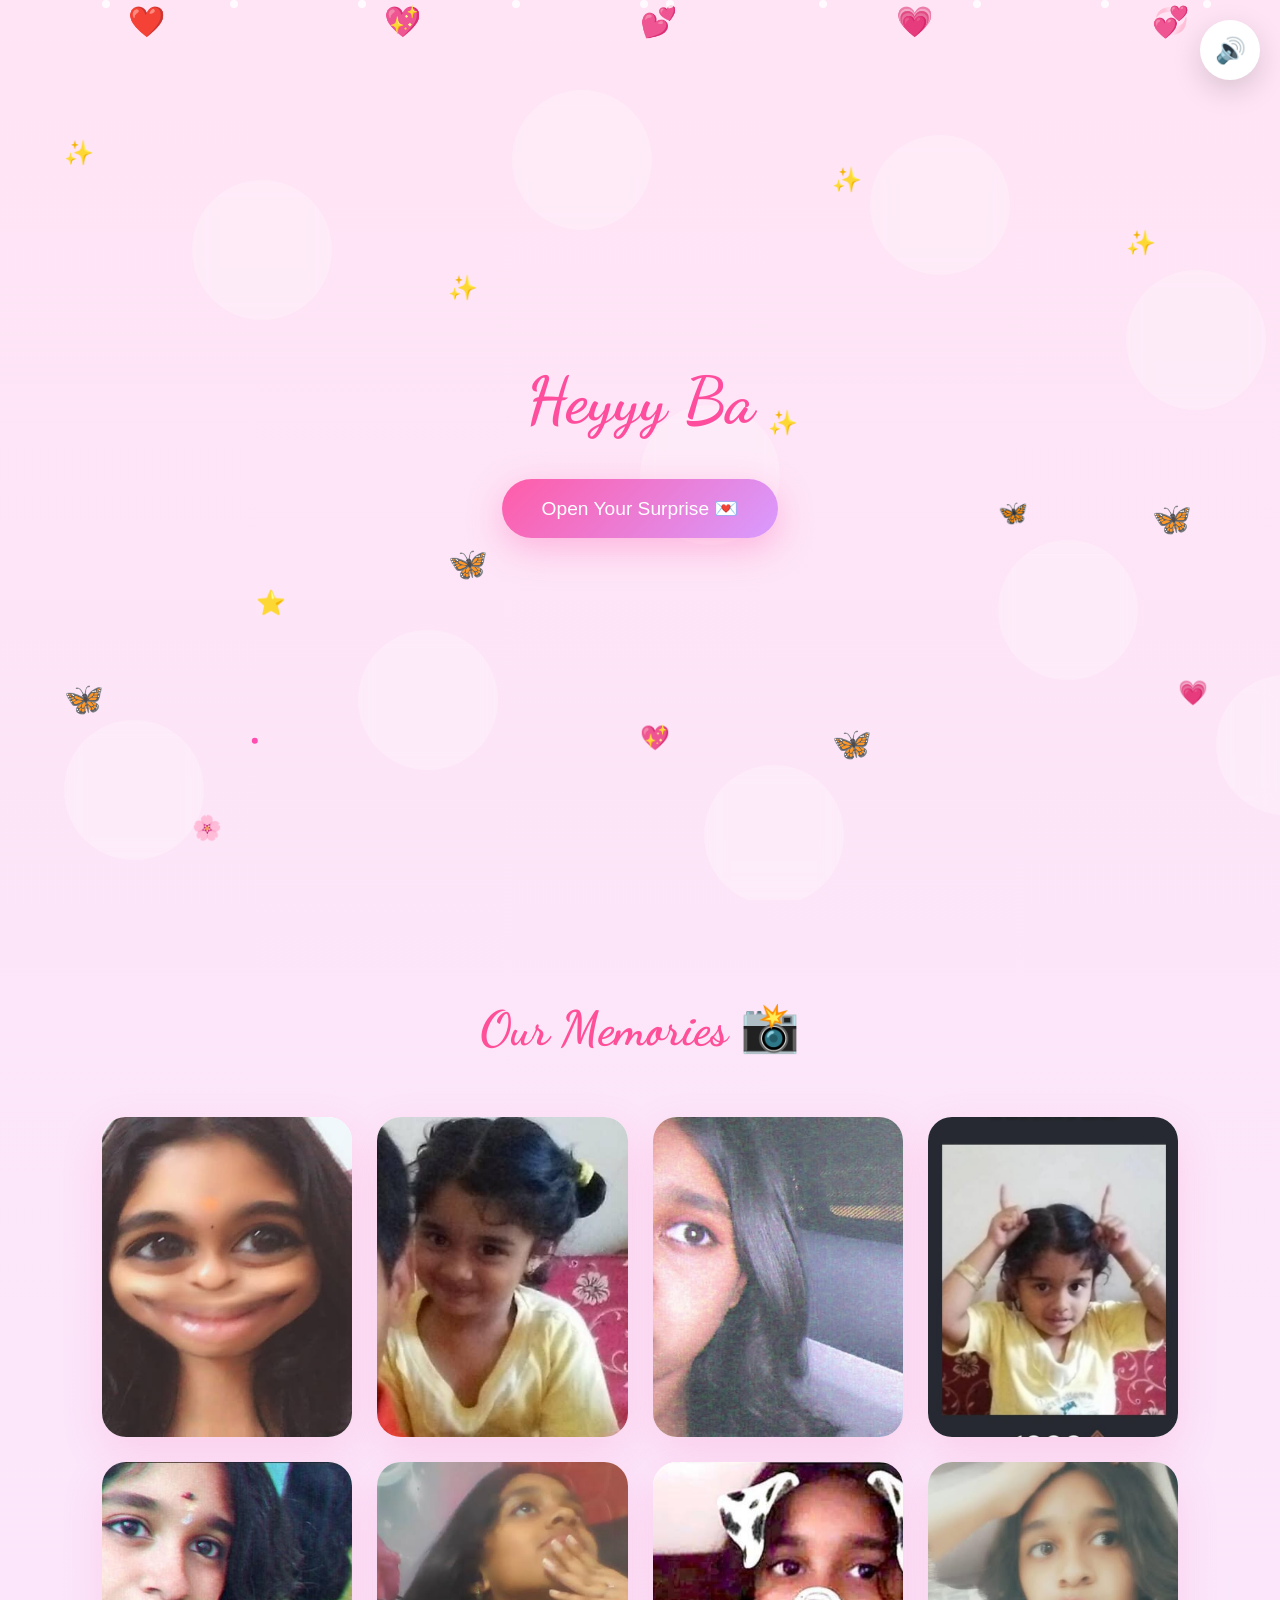
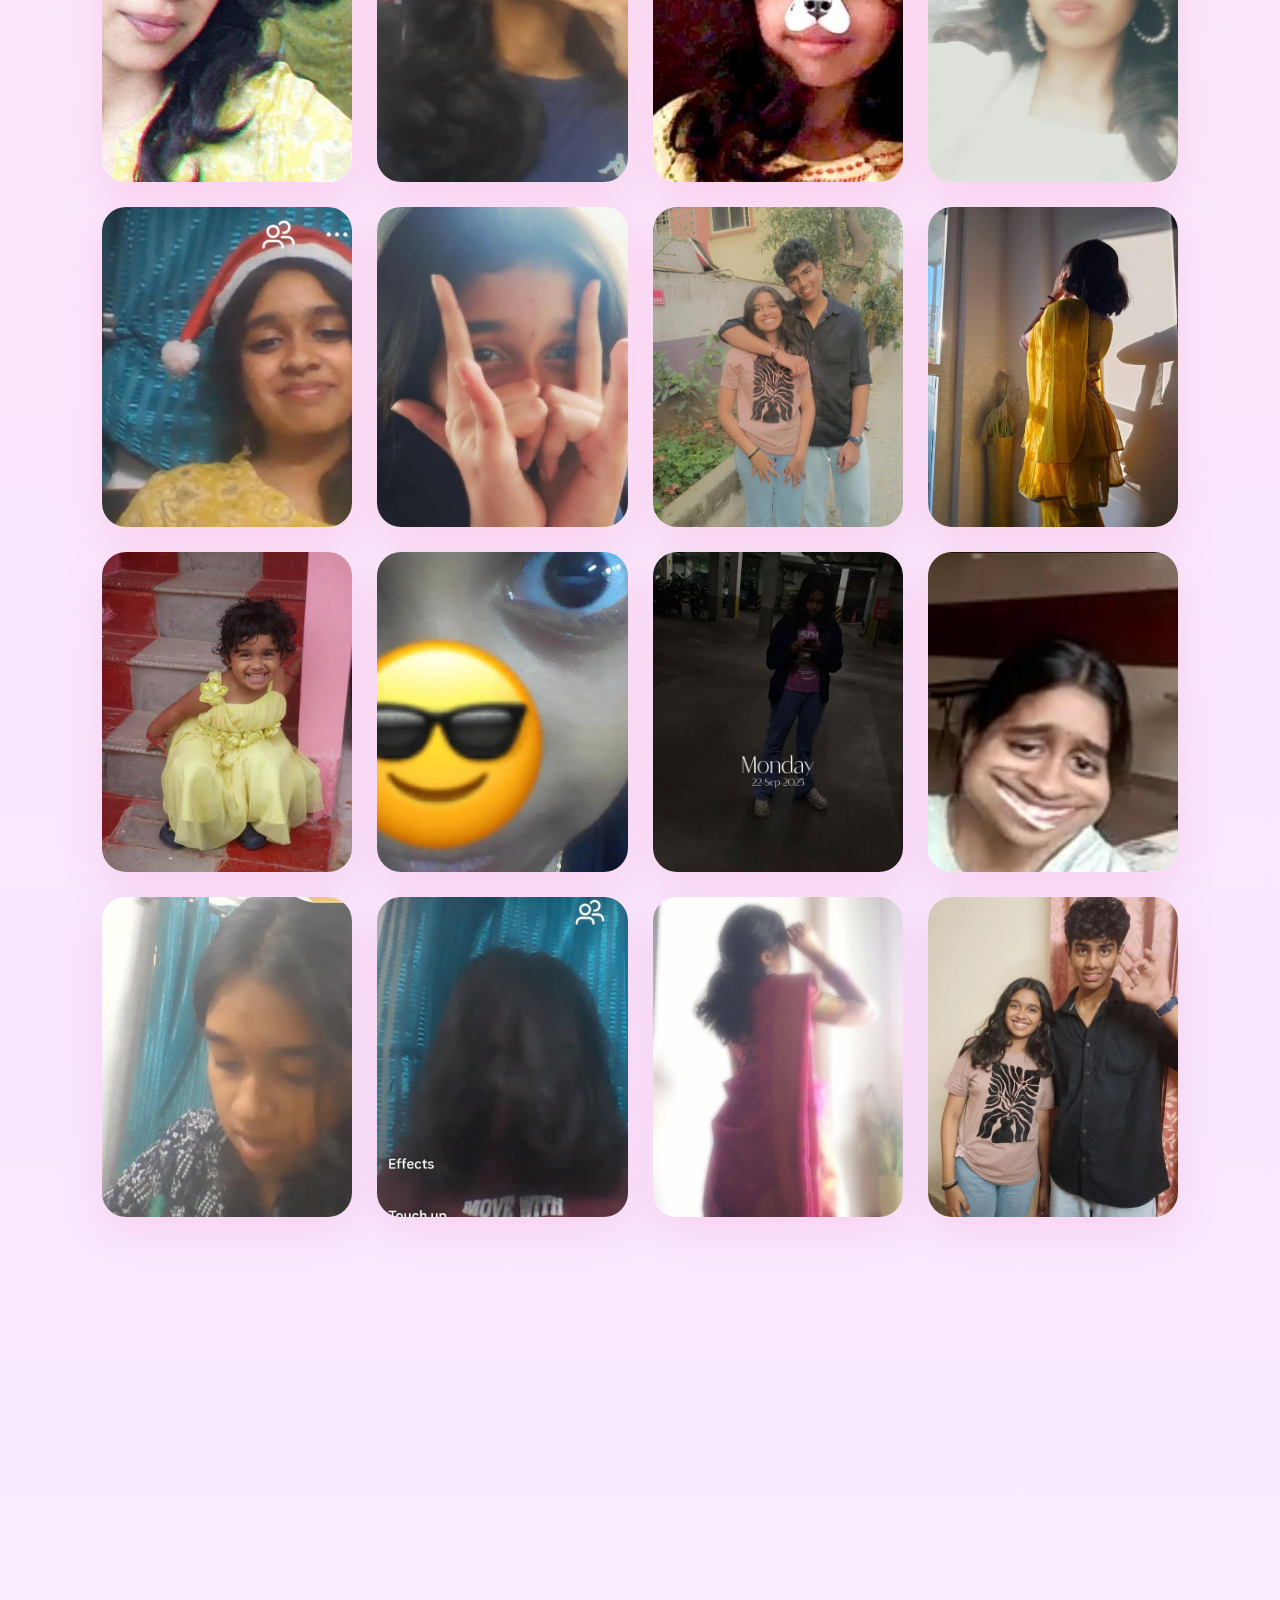
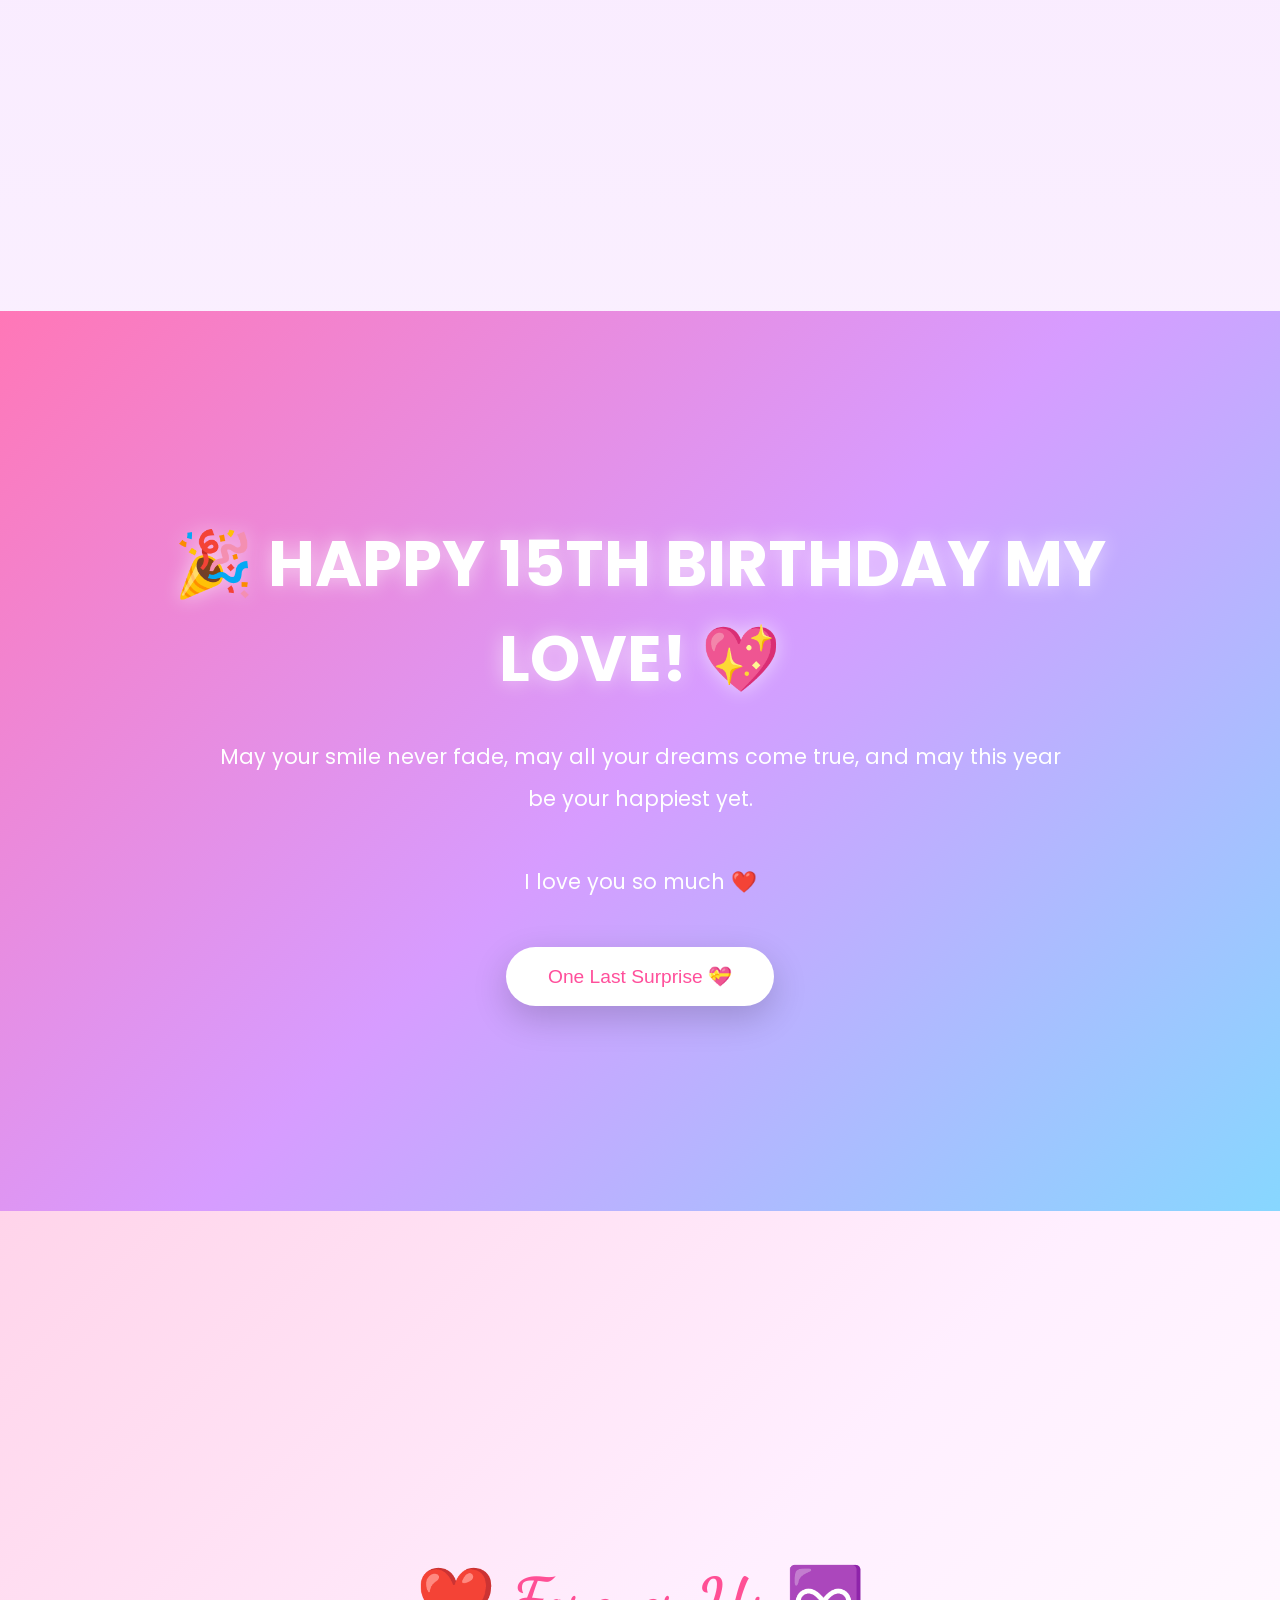
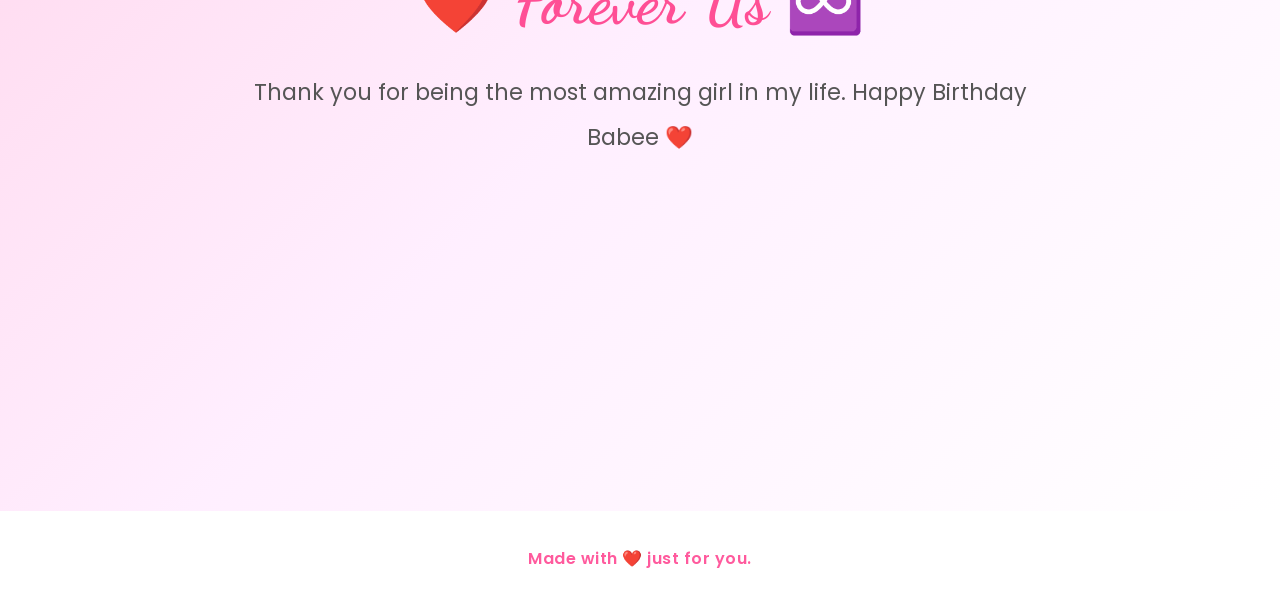
==== index.html @ a0b14da4 "initiate birthday" ====
<!DOCTYPE html>
<html lang="en">
<head>
<meta charset="UTF-8">
<meta name="viewport" content="width=device-width, initial-scale=1.0">

<title>Happy Birthday Babee ❤️</title>

<link rel="preconnect" href="https://fonts.googleapis.com">
<link rel="preconnect" href="https://fonts.gstatic.com" crossorigin>

<link href="https://fonts.googleapis.com/css2?family=Poppins:wght@300;400;500;600;700&family=Dancing+Script:wght@700&display=swap" rel="stylesheet">

<link rel="stylesheet" href="style.css">
</head>

<body>

<!-- ========================= -->
<!-- LOADER -->
<!-- ========================= -->

<div id="loader">

<div class="heart-loader"></div>

<h2>Loading your surprise...</h2>

</div>

<!-- MUSIC -->

<audio id="bgMusic" loop>

<source src="The Neighbourhood - Reflections (Lyrics).mp3" type="audio/mpeg">

</audio>

<button id="musicBtn">

🔊

</button>

<!-- Floating Background -->

<div class="background">

<span></span>
<span></span>
<span></span>
<span></span>
<span></span>
<span></span>
<span></span>
<span></span>
<span></span>
<span></span>

</div>

<!-- ========================= -->
<!-- HERO -->
<!-- ========================= -->

<section id="hero">

<div class="hero-content">

<h1 id="typing"></h1>

<p id="typing2"></p>

<button id="openBtn">

Open Your Surprise 💌

</button>

</div>

<div class="floating-hearts">

<div class="heart">❤️</div>
<div class="heart">💖</div>
<div class="heart">💕</div>
<div class="heart">💗</div>
<div class="heart">💞</div>

</div>

</section>

<!-- ========================= -->
<!-- PHOTO GALLERY -->
<!-- ========================= -->

<section id="gallery">

<h2>

Our Memories 📸

</h2>

<div class="gallery-grid">

<div class="photo">
<img src="756524039_27790644800603358_1152506192405950458_n.jpg" alt="">
</div>

<div class="photo">
<img src="755941458_1591133069393403_2144103869448551326_n.jpg" alt="">
</div>

<div class="photo">
<img src="755390235_1700718521049194_1855926321799485730_n.jpg" alt="">
</div>

<div class="photo">
<img src="754497183_27684549197854565_3385974117193982829_n.jpg" alt="">
</div>

<div class="photo">
<img src="753886679_1542864037311783_8056926748391265861_n.jpg" alt="">
</div>

<div class="photo">
<img src="753582267_2568781533546754_2085240265169536936_n.jpg" alt="">
</div>

<div class="photo">
<img src="753328987_1960480861334328_7985111761395697710_n.jpg" alt="">
</div>

<div class="photo">
<img src="753105085_1234703368717635_5065979878024167702_n.jpg" alt="">
</div>

<div class="photo">
<img src="752786491_2255718891893702_2469547742852316895_n.jpg" alt="">
</div>

<div class="photo">
<img src="752524447_2093215271408626_3944216398748415095_n.jpg" alt="">
</div>

<div class="photo">
<img src="746615350_1073889811732919_1892762834002789009_n.jpg" alt="">
</div>

<div class="photo">
<img src="742428765_1607455777758185_6408607505906972993_n.jpg" alt="">
</div>

<div class="photo">
<img src="736044876_867776713076603_1480561495701129781_n.jpg" alt="">
</div>

<div class="photo">
<img src="727312278_1560881762163587_346730603818958986_n.jpg" alt="">
</div>

<div class="photo">
<img src="725393446_887884317700259_1351951505122406440_n.jpg" alt="">
</div>

<div class="photo">
<img src="724922141_1703286594390214_1242791842116920345_n.jpg" alt="">
</div>

<div class="photo">
<img src="702254643_1726357191868523_8791401967852324244_n.jpg" alt="">
</div>

<div class="photo">
<img src="701650887_993375916726197_617811695355180627_n.jpg" alt="">
</div>

<div class="photo">
<img src="621742276_24179939475037431_1275174947648252269_n.jpg" alt="">
</div>

<div class="photo">
<img src="619978494_1610319690094013_8411274065029375033_n.jpg" alt="">
</div>

</div>

</section>
<!-- ========================= -->
<!-- LOVE LETTER -->
<!-- ========================= -->

<section id="letter">

<div class="letter-card">

<h2>A Little Message For You ❤️</h2>

<p id="loveMessage">

✨ Replace this paragraph with your own heartfelt birthday message.

Tell her how much she means to you, your favourite memories together,
how proud you are of her, and everything you want her to know.
This section is completely editable.

Happy Birthday once again, my love. ❤️

</p>

</div>

</section>

<!-- ========================= -->
<!-- CELEBRATION -->
<!-- ========================= -->

<section id="celebration">

<div class="balloons">

<span>🎈</span>
<span>🎈</span>
<span>🎈</span>
<span>🎈</span>
<span>🎈</span>

</div>

<h1>

🎉 HAPPY 15TH BIRTHDAY MY LOVE! 💖

</h1>

<p>

May your smile never fade,
may all your dreams come true,
and may this year be your happiest yet.

<br><br>

I love you so much ❤️

</p>

<button id="surpriseBtn">

One Last Surprise 💝

</button>

</section>

<!-- ========================= -->
<!-- FINAL SCREEN -->
<!-- ========================= -->

<section id="finalScreen">

<h1>

❤️ Forever Us ♾️

</h1>

<p>

Thank you for being the most amazing girl in my life.

Happy Birthday Babee ❤️

</p>

</section>

<!-- ========================= -->
<!-- LIGHTBOX -->
<!-- ========================= -->

<div id="lightbox">

<span id="closeLightbox">&times;</span>

<img id="lightboxImg" src="" alt="">

</div>

<!-- FIREWORKS -->

<canvas id="fireworks"></canvas>

<!-- CONFETTI -->

<div id="confetti"></div>

<!-- FLOATING PARTICLES -->

<div id="particles">

<span></span>
<span></span>
<span></span>
<span></span>
<span></span>
<span></span>
<span></span>
<span></span>
<span></span>
<span></span>

</div>

<footer>

Made with ❤️ just for you.

</footer>
<!-- ========================= -->
<!-- EXTRA DECORATIONS -->
<!-- ========================= -->

<div class="sparkles">
    <span>✨</span>
    <span>⭐</span>
    <span>✨</span>
    <span>💖</span>
    <span>✨</span>
    <span>🦋</span>
    <span>✨</span>
    <span>🌸</span>
    <span>✨</span>
    <span>💗</span>
</div>

<!-- Floating Butterflies -->

<div class="butterflies">
    <span>🦋</span>
    <span>🦋</span>
    <span>🦋</span>
    <span>🦋</span>
</div>

<!-- Scroll to Top -->

<button id="scrollTopBtn">
    ↑
</button>

<!-- JavaScript -->

<script src="script.js"></script>

</body>
</html>
---- style.css ----
/* =========================
   GOOGLE FONTS & RESET
========================= */

*{
    margin:0;
    padding:0;
    box-sizing:border-box;
}

html{
    scroll-behavior:smooth;
}

body{
    font-family:'Poppins',sans-serif;
    background:linear-gradient(180deg,#ffe4f5,#f8e8ff,#ffffff);
    overflow-x:hidden;
    color:#444;
}

/* =========================
   LOADER
========================= */

#loader{
    position:fixed;
    inset:0;
    background:linear-gradient(135deg,#ffd6ec,#f3d8ff,#ffffff);
    display:flex;
    flex-direction:column;
    justify-content:center;
    align-items:center;
    z-index:99999;
    transition:.8s;
}

#loader h2{
    margin-top:30px;
    color:#ff5fa2;
    font-weight:600;
}

.heart-loader{
    width:90px;
    height:90px;
    background:#ff4d8d;
    transform:rotate(-45deg);
    animation:heartbeat 1s infinite;
    position:relative;
}

.heart-loader::before,
.heart-loader::after{
    content:"";
    position:absolute;
    width:90px;
    height:90px;
    border-radius:50%;
    background:#ff4d8d;
}

.heart-loader::before{
    top:-45px;
}

.heart-loader::after{
    left:45px;
}

@keyframes heartbeat{
    0%{transform:rotate(-45deg) scale(1);}
    25%{transform:rotate(-45deg) scale(1.08);}
    50%{transform:rotate(-45deg) scale(1);}
    75%{transform:rotate(-45deg) scale(1.15);}
    100%{transform:rotate(-45deg) scale(1);}
}

/* =========================
   MUSIC BUTTON
========================= */

#musicBtn{
    position:fixed;
    top:20px;
    right:20px;
    width:60px;
    height:60px;
    border:none;
    border-radius:50%;
    background:white;
    box-shadow:0 10px 30px rgba(0,0,0,.15);
    cursor:pointer;
    font-size:25px;
    z-index:999;
    transition:.3s;
}

#musicBtn:hover{
    transform:scale(1.12);
}

/* =========================
   HERO
========================= */

#hero{
    min-height:100vh;
    display:flex;
    justify-content:center;
    align-items:center;
    text-align:center;
    padding:40px;
    position:relative;
    overflow:hidden;
}

.hero-content{
    z-index:5;
}

#typing{
    font-size:4rem;
    color:#ff4d9d;
    font-family:'Dancing Script',cursive;
    margin-bottom:20px;
}

#typing2{
    font-size:1.4rem;
    color:#8a5ca8;
    margin-bottom:40px;
}

#openBtn{
    padding:18px 40px;
    border:none;
    border-radius:60px;
    background:linear-gradient(135deg,#ff5ca8,#d89bff);
    color:white;
    font-size:1.2rem;
    cursor:pointer;
    box-shadow:0 10px 35px rgba(255,105,180,.4);
    transition:.35s;
}

#openBtn:hover{
    transform:translateY(-6px) scale(1.05);
}

/* =========================
   FLOATING HEARTS
========================= */

.floating-hearts{
    position:absolute;
    inset:0;
    overflow:hidden;
    pointer-events:none;
}

.heart{
    position:absolute;
    font-size:30px;
    animation:floatHeart linear infinite;
}

.heart:nth-child(1){
    left:10%;
    animation-duration:9s;
}

.heart:nth-child(2){
    left:30%;
    animation-duration:13s;
}

.heart:nth-child(3){
    left:50%;
    animation-duration:10s;
}

.heart:nth-child(4){
    left:70%;
    animation-duration:12s;
}

.heart:nth-child(5){
    left:90%;
    animation-duration:8s;
}

@keyframes floatHeart{
    from{
        transform:translateY(110vh) rotate(0deg);
        opacity:0;
    }

    15%{
        opacity:1;
    }

    to{
        transform:translateY(-120vh) rotate(360deg);
        opacity:0;
    }
}
/* =========================
   BACKGROUND FLOATING BLOBS
========================= */

.background{
    position:fixed;
    inset:0;
    overflow:hidden;
    z-index:-2;
}

.background span{
    position:absolute;
    display:block;
    width:140px;
    height:140px;
    border-radius:50%;
    background:rgba(255,255,255,.25);
    backdrop-filter:blur(10px);
    animation:blobFloat 20s linear infinite;
}

.background span:nth-child(1){left:5%;top:80%;animation-duration:18s;}
.background span:nth-child(2){left:15%;top:20%;animation-duration:23s;}
.background span:nth-child(3){left:28%;top:70%;animation-duration:21s;}
.background span:nth-child(4){left:40%;top:10%;animation-duration:17s;}
.background span:nth-child(5){left:55%;top:85%;animation-duration:22s;}
.background span:nth-child(6){left:68%;top:15%;animation-duration:19s;}
.background span:nth-child(7){left:78%;top:60%;animation-duration:24s;}
.background span:nth-child(8){left:88%;top:30%;animation-duration:18s;}
.background span:nth-child(9){left:50%;top:45%;animation-duration:20s;}
.background span:nth-child(10){left:95%;top:75%;animation-duration:16s;}

@keyframes blobFloat{
    0%{
        transform:translateY(0) rotate(0deg);
    }
    50%{
        transform:translateY(-80px) rotate(180deg);
    }
    100%{
        transform:translateY(0) rotate(360deg);
    }
}

/* =========================
   PHOTO GALLERY
========================= */

#gallery{
    padding:100px 8%;
}

#gallery h2{
    text-align:center;
    font-size:3rem;
    color:#ff4f98;
    margin-bottom:60px;
    font-family:'Dancing Script',cursive;
}

.gallery-grid{
    display:grid;
    grid-template-columns:repeat(auto-fit,minmax(240px,1fr));
    gap:25px;
}

.photo{
    overflow:hidden;
    border-radius:24px;
    background:white;
    box-shadow:0 15px 40px rgba(255,105,180,.18);
    cursor:pointer;
    transition:.45s;
}

.photo img{
    width:100%;
    height:320px;
    object-fit:cover;
    display:block;
    transition:.6s;
}

.photo:hover{
    transform:translateY(-10px) rotate(-1deg);
    box-shadow:0 25px 60px rgba(255,105,180,.35);
}

.photo:hover img{
    transform:scale(1.08);
}

/* =========================
   LIGHTBOX
========================= */

#lightbox{
    position:fixed;
    inset:0;
    background:rgba(0,0,0,.9);
    display:none;
    justify-content:center;
    align-items:center;
    z-index:99999;
}

#lightbox img{
    max-width:90%;
    max-height:90%;
    border-radius:20px;
    box-shadow:0 20px 60px rgba(255,255,255,.2);
}

#closeLightbox{
    position:absolute;
    top:30px;
    right:40px;
    color:white;
    font-size:50px;
    cursor:pointer;
    transition:.3s;
}

#closeLightbox:hover{
    transform:scale(1.2);
}

/* =========================
   LOVE LETTER
========================= */

#letter{
    padding:120px 8%;
    display:flex;
    justify-content:center;
}

.letter-card{
    max-width:900px;
    width:100%;
    background:rgba(255,255,255,.75);
    backdrop-filter:blur(18px);
    border-radius:30px;
    padding:60px;
    box-shadow:0 20px 60px rgba(255,105,180,.2);
    position:relative;
    overflow:hidden;
}

.letter-card::before{
    content:"💖";
    position:absolute;
    top:20px;
    right:30px;
    font-size:45px;
    animation:floatMini 4s ease-in-out infinite;
}

.letter-card::after{
    content:"✨";
    position:absolute;
    bottom:20px;
    left:25px;
    font-size:32px;
    animation:floatMini 5s ease-in-out infinite;
}

.letter-card h2{
    text-align:center;
    font-size:3rem;
    color:#ff5f99;
    font-family:'Dancing Script',cursive;
    margin-bottom:30px;
}

.letter-card p{
    font-size:1.15rem;
    line-height:2;
    color:#555;
    text-align:center;
}

@keyframes floatMini{
    0%{
        transform:translateY(0);
    }
    50%{
        transform:translateY(-15px);
    }
    100%{
        transform:translateY(0);
    }
}
/* =========================
   CELEBRATION SECTION
========================= */

#celebration{
    min-height:100vh;
    display:flex;
    flex-direction:column;
    justify-content:center;
    align-items:center;
    text-align:center;
    padding:100px 8%;
    position:relative;
    overflow:hidden;
    background:linear-gradient(135deg,#ff77b7,#d79cff,#87d7ff);
}

#celebration h1{
    font-size:4rem;
    color:#fff;
    text-shadow:0 0 20px rgba(255,255,255,.6);
    margin-bottom:30px;
    animation:glowText 2s ease-in-out infinite alternate;
}

#celebration p{
    max-width:850px;
    color:white;
    font-size:1.3rem;
    line-height:2;
    margin-bottom:45px;
}

@keyframes glowText{

    from{
        text-shadow:0 0 10px white;
    }

    to{
        text-shadow:0 0 40px #fff,
                    0 0 70px #ffb4da;
    }

}

#surpriseBtn{

    padding:18px 42px;

    border:none;

    border-radius:60px;

    background:white;

    color:#ff4f9b;

    font-size:1.2rem;

    cursor:pointer;

    transition:.35s;

    box-shadow:0 12px 35px rgba(0,0,0,.18);

}

#surpriseBtn:hover{

    transform:scale(1.08);

}

/* =========================
   BALLOONS
========================= */

.balloons{

    position:absolute;

    inset:0;

    pointer-events:none;

}

.balloons span{

    position:absolute;

    bottom:-120px;

    font-size:55px;

    animation:balloonUp linear infinite;

}

.balloons span:nth-child(1){

    left:10%;

    animation-duration:12s;

}

.balloons span:nth-child(2){

    left:28%;

    animation-duration:16s;

}

.balloons span:nth-child(3){

    left:50%;

    animation-duration:14s;

}

.balloons span:nth-child(4){

    left:72%;

    animation-duration:13s;

}

.balloons span:nth-child(5){

    left:90%;

    animation-duration:17s;

}

@keyframes balloonUp{

    from{

        transform:translateY(0);

    }

    to{

        transform:translateY(-120vh);

    }

}

/* =========================
   FINAL SCREEN
========================= */

#finalScreen{

    min-height:100vh;

    display:flex;

    flex-direction:column;

    justify-content:center;

    align-items:center;

    text-align:center;

    padding:60px;

    background:linear-gradient(135deg,#ffd4ea,#ffefff,#ffffff);

}

#finalScreen h1{

    font-size:4rem;

    color:#ff4f95;

    font-family:'Dancing Script',cursive;

    margin-bottom:30px;

}

#finalScreen p{

    max-width:850px;

    font-size:1.4rem;

    color:#555;

    line-height:2;

}

/* =========================
   FIREWORKS
========================= */

#fireworks{

    position:fixed;

    inset:0;

    width:100%;

    height:100%;

    pointer-events:none;

    z-index:8;

}

/* =========================
   CONFETTI
========================= */

#confetti{

    position:fixed;

    inset:0;

    pointer-events:none;

    overflow:hidden;

    z-index:7;

}

.confetti-piece{

    position:absolute;

    width:12px;

    height:18px;

    animation:confettiFall linear forwards;

}

@keyframes confettiFall{

    from{

        transform:translateY(-100px) rotate(0deg);

        opacity:1;

    }

    to{

        transform:translateY(110vh) rotate(720deg);

        opacity:0;

    }

}

/* =========================
   SPARKLES
========================= */

.sparkles{

    position:fixed;

    inset:0;

    pointer-events:none;

    overflow:hidden;

    z-index:2;

}

.sparkles span{

    position:absolute;

    font-size:24px;

    animation:sparkleFloat 10s linear infinite;

}

.sparkles span:nth-child(1){left:5%;top:15%;}
.sparkles span:nth-child(2){left:20%;top:65%;}
.sparkles span:nth-child(3){left:35%;top:30%;}
.sparkles span:nth-child(4){left:50%;top:80%;}
.sparkles span:nth-child(5){left:65%;top:18%;}
.sparkles span:nth-child(6){left:78%;top:55%;}
.sparkles span:nth-child(7){left:88%;top:25%;}
.sparkles span:nth-child(8){left:15%;top:90%;}
.sparkles span:nth-child(9){left:60%;top:45%;}
.sparkles span:nth-child(10){left:92%;top:75%;}

@keyframes sparkleFloat{

    0%{

        transform:translateY(0) scale(.7);

        opacity:0;

    }

    50%{

        opacity:1;

    }

    100%{

        transform:translateY(-60px) scale(1.2);

        opacity:0;

    }

}
/* =========================
   BUTTERFLIES
========================= */

.butterflies{
    position:fixed;
    inset:0;
    pointer-events:none;
    overflow:hidden;
    z-index:3;
}

.butterflies span{
    position:absolute;
    font-size:32px;
    opacity:.85;
    animation:butterflyFly linear infinite;
}

.butterflies span:nth-child(1){
    left:5%;
    top:75%;
    animation-duration:18s;
}

.butterflies span:nth-child(2){
    left:35%;
    top:60%;
    animation-duration:15s;
}

.butterflies span:nth-child(3){
    left:65%;
    top:80%;
    animation-duration:17s;
}

.butterflies span:nth-child(4){
    left:90%;
    top:55%;
    animation-duration:20s;
}

@keyframes butterflyFly{

    0%{
        transform:translateY(40px) translateX(0) rotate(0deg);
    }

    25%{
        transform:translateY(-80px) translateX(-25px) rotate(-10deg);
    }

    50%{
        transform:translateY(-160px) translateX(25px) rotate(10deg);
    }

    75%{
        transform:translateY(-240px) translateX(-20px) rotate(-8deg);
    }

    100%{
        transform:translateY(-340px) translateX(20px) rotate(8deg);
    }

}

/* =========================
   FLOATING PARTICLES
========================= */

#particles{
    position:fixed;
    inset:0;
    overflow:hidden;
    pointer-events:none;
    z-index:1;
}

#particles span{
    position:absolute;
    width:8px;
    height:8px;
    border-radius:50%;
    background:rgba(255,255,255,.8);
    animation:particleFloat linear infinite;
}

#particles span:nth-child(1){left:8%;animation-duration:14s;}
#particles span:nth-child(2){left:18%;animation-duration:16s;}
#particles span:nth-child(3){left:28%;animation-duration:13s;}
#particles span:nth-child(4){left:40%;animation-duration:15s;}
#particles span:nth-child(5){left:52%;animation-duration:17s;}
#particles span:nth-child(6){left:64%;animation-duration:14s;}
#particles span:nth-child(7){left:76%;animation-duration:18s;}
#particles span:nth-child(8){left:86%;animation-duration:15s;}
#particles span:nth-child(9){left:94%;animation-duration:16s;}
#particles span:nth-child(10){left:50%;animation-duration:20s;}

@keyframes particleFloat{

    from{
        transform:translateY(110vh);
        opacity:0;
    }

    20%{
        opacity:1;
    }

    to{
        transform:translateY(-120vh);
        opacity:0;
    }

}

/* =========================
   FOOTER
========================= */

footer{
    text-align:center;
    padding:35px;
    background:#fff;
    color:#ff5a9d;
    font-weight:600;
    letter-spacing:.5px;
}

/* =========================
   SCROLL TO TOP
========================= */

#scrollTopBtn{
    position:fixed;
    bottom:25px;
    right:25px;
    width:55px;
    height:55px;
    border:none;
    border-radius:50%;
    background:linear-gradient(135deg,#ff69b4,#d89cff);
    color:#fff;
    font-size:22px;
    cursor:pointer;
    box-shadow:0 10px 25px rgba(0,0,0,.2);
    display:none;
    transition:.3s;
    z-index:999;
}

#scrollTopBtn:hover{
    transform:translateY(-5px) scale(1.08);
}

/* =========================
   RESPONSIVE
========================= */

@media (max-width:900px){

    #typing{
        font-size:3rem;
    }

    #celebration h1{
        font-size:2.8rem;
    }

    #finalScreen h1{
        font-size:3rem;
    }

    .letter-card{
        padding:40px 25px;
    }

}

@media (max-width:600px){

    #typing{
        font-size:2.3rem;
    }

    #typing2{
        font-size:1rem;
    }

    #gallery h2,
    .letter-card h2{
        font-size:2.2rem;
    }

    #celebration h1{
        font-size:2rem;
    }

    #celebration p,
    #finalScreen p,
    .letter-card p{
        font-size:1rem;
        line-height:1.8;
    }

    #openBtn,
    #surpriseBtn{
        width:100%;
        max-width:320px;
    }

    .photo img{
        height:250px;
    }

}

/* =========================
   FADE-IN ANIMATION
========================= */

.fade-in{
    opacity:0;
    transform:translateY(40px);
    transition:all .8s ease;
}

.fade-in.show{
    opacity:1;
    transform:translateY(0);
}

.hidden{
    display:none !important;
}
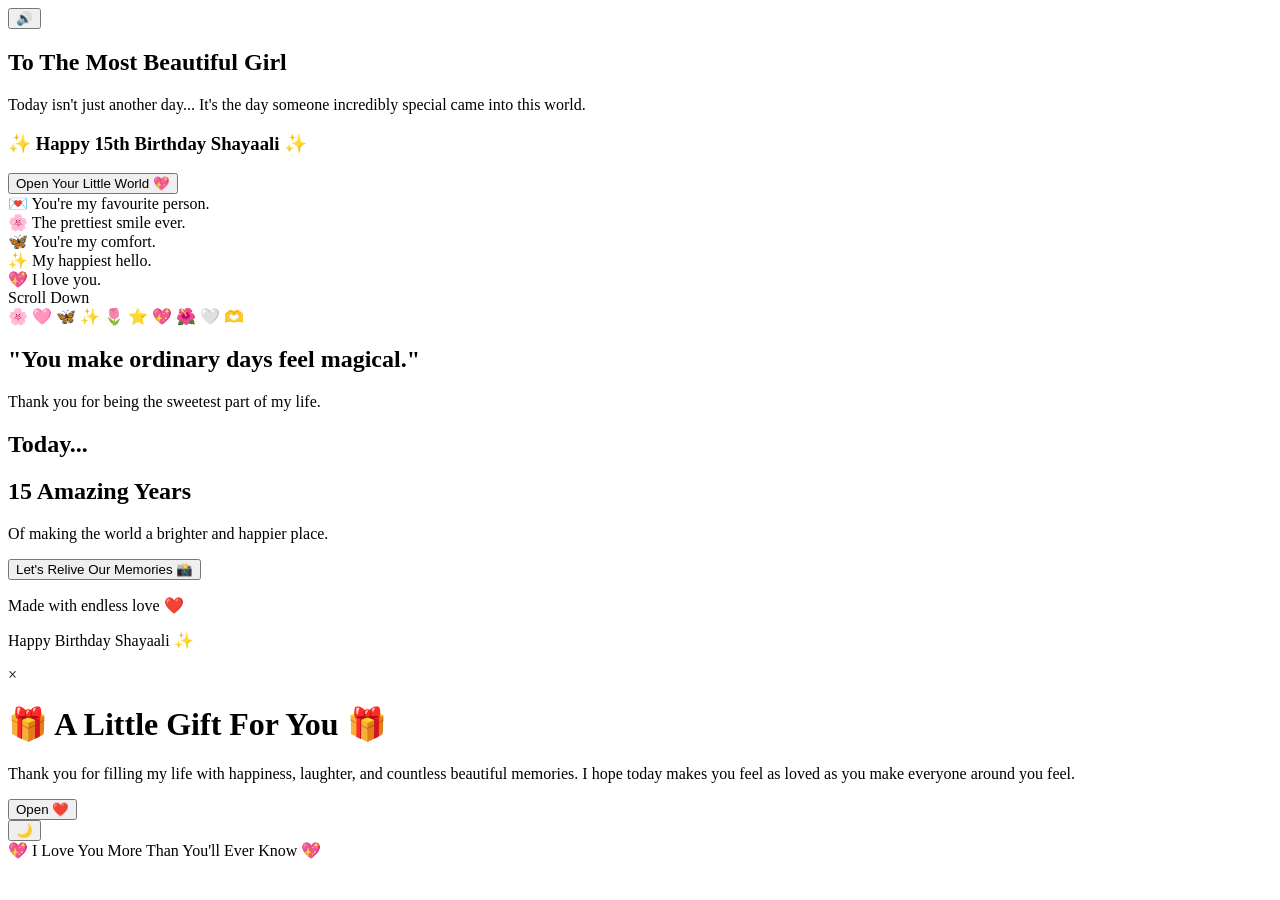
==== commit ea1b665c: "initiate birthday" ====
--- a/index.html
+++ b/index.html
@@ -1,360 +1,302 @@
 <!DOCTYPE html>
 <html lang="en">
+
 <head>
+
 <meta charset="UTF-8">
 <meta name="viewport" content="width=device-width, initial-scale=1.0">
 
-<title>Happy Birthday Babee ❤️</title>
+<title>Happy 15th Birthday Shayaali ❤️</title>
 
 <link rel="preconnect" href="https://fonts.googleapis.com">
 <link rel="preconnect" href="https://fonts.gstatic.com" crossorigin>
 
-<link href="https://fonts.googleapis.com/css2?family=Poppins:wght@300;400;500;600;700&family=Dancing+Script:wght@700&display=swap" rel="stylesheet">
-
-<link rel="stylesheet" href="style.css">
+<link href="https://fonts.googleapis.com/css2?family=Poppins:wght@300;400;500;700&family=Great+Vibes&display=swap" rel="stylesheet">
+
+<link rel="stylesheet" href="css/style.css">
+
 </head>
 
 <body>
 
-<!-- ========================= -->
-<!-- LOADER -->
-<!-- ========================= -->
-
-<div id="loader">
-
-<div class="heart-loader"></div>
-
-<h2>Loading your surprise...</h2>
-
-</div>
-
-<!-- MUSIC -->
+<!-- ============================= -->
+<!-- Background Decorations -->
+<!-- ============================= -->
+
+<div class="background">
+
+<div class="stars"></div>
+
+<div class="sparkles"></div>
+
+<div class="floating-hearts"></div>
+
+<div class="floating-butterflies"></div>
+
+<div class="flower-petals"></div>
+
+</div>
+
+<!-- ============================= -->
+<!-- Background Music -->
+<!-- ============================= -->
 
 <audio id="bgMusic" loop>
 
-<source src="The Neighbourhood - Reflections (Lyrics).mp3" type="audio/mpeg">
+<source src="music/birthday.mp3" type="audio/mpeg">
 
 </audio>
 
-<button id="musicBtn">
+<button id="musicButton">
 
 🔊
 
 </button>
 
-<!-- Floating Background -->
-
-<div class="background">
-
-<span></span>
-<span></span>
-<span></span>
-<span></span>
-<span></span>
-<span></span>
-<span></span>
-<span></span>
-<span></span>
-<span></span>
-
-</div>
-
-<!-- ========================= -->
-<!-- HERO -->
-<!-- ========================= -->
-
-<section id="hero">
-
-<div class="hero-content">
-
-<h1 id="typing"></h1>
-
-<p id="typing2"></p>
+<!-- ============================= -->
+<!-- Hero Section -->
+<!-- ============================= -->
+
+<section class="hero">
+
+<h2 class="smallText">
+
+To The Most Beautiful Girl
+
+</h2>
+
+<h1 id="typingText"></h1>
+
+<p class="subtitle">
+
+Today isn't just another day...
+
+It's the day someone incredibly special came into this world.
+
+</p>
+
+<h3 class="birthdayText">
+
+✨ Happy 15th Birthday Shayaali ✨
+
+</h3>
 
 <button id="openBtn">
 
-Open Your Surprise 💌
+Open Your Little World 💖
 
 </button>
 
-</div>
-
-<div class="floating-hearts">
-
-<div class="heart">❤️</div>
-<div class="heart">💖</div>
-<div class="heart">💕</div>
-<div class="heart">💗</div>
-<div class="heart">💞</div>
-
-</div>
-
 </section>
-
-<!-- ========================= -->
-<!-- PHOTO GALLERY -->
-<!-- ========================= -->
-
-<section id="gallery">
+<!-- ================================= -->
+<!-- Floating Love Notes -->
+<!-- ================================= -->
+
+<div class="loveNotes">
+
+    <div class="note note1">💌 You're my favourite person.</div>
+
+    <div class="note note2">🌸 The prettiest smile ever.</div>
+
+    <div class="note note3">🦋 You're my comfort.</div>
+
+    <div class="note note4">✨ My happiest hello.</div>
+
+    <div class="note note5">💖 I love you.</div>
+
+</div>
+
+<!-- ================================= -->
+<!-- Scroll Down Indicator -->
+<!-- ================================= -->
+
+<div class="scrollIndicator">
+
+    <span>Scroll Down</span>
+
+    <div class="mouse">
+
+        <div class="wheel"></div>
+
+    </div>
+
+</div>
+
+<!-- ================================= -->
+<!-- Decorative Floating Objects -->
+<!-- ================================= -->
+
+<div class="decorations">
+
+<span class="floating floating1">🌸</span>
+
+<span class="floating floating2">🩷</span>
+
+<span class="floating floating3">🦋</span>
+
+<span class="floating floating4">✨</span>
+
+<span class="floating floating5">🌷</span>
+
+<span class="floating floating6">⭐</span>
+
+<span class="floating floating7">💖</span>
+
+<span class="floating floating8">🌺</span>
+
+<span class="floating floating9">🤍</span>
+
+<span class="floating floating10">🫶</span>
+
+</div>
+
+<!-- ================================= -->
+<!-- Cute Quote -->
+<!-- ================================= -->
+
+<section class="quoteSection">
 
 <h2>
 
-Our Memories 📸
+"You make ordinary days feel magical."
 
 </h2>
 
-<div class="gallery-grid">
-
-<div class="photo">
-<img src="756524039_27790644800603358_1152506192405950458_n.jpg" alt="">
-</div>
-
-<div class="photo">
-<img src="755941458_1591133069393403_2144103869448551326_n.jpg" alt="">
-</div>
-
-<div class="photo">
-<img src="755390235_1700718521049194_1855926321799485730_n.jpg" alt="">
-</div>
-
-<div class="photo">
-<img src="754497183_27684549197854565_3385974117193982829_n.jpg" alt="">
-</div>
-
-<div class="photo">
-<img src="753886679_1542864037311783_8056926748391265861_n.jpg" alt="">
-</div>
-
-<div class="photo">
-<img src="753582267_2568781533546754_2085240265169536936_n.jpg" alt="">
-</div>
-
-<div class="photo">
-<img src="753328987_1960480861334328_7985111761395697710_n.jpg" alt="">
-</div>
-
-<div class="photo">
-<img src="753105085_1234703368717635_5065979878024167702_n.jpg" alt="">
-</div>
-
-<div class="photo">
-<img src="752786491_2255718891893702_2469547742852316895_n.jpg" alt="">
-</div>
-
-<div class="photo">
-<img src="752524447_2093215271408626_3944216398748415095_n.jpg" alt="">
-</div>
-
-<div class="photo">
-<img src="746615350_1073889811732919_1892762834002789009_n.jpg" alt="">
-</div>
-
-<div class="photo">
-<img src="742428765_1607455777758185_6408607505906972993_n.jpg" alt="">
-</div>
-
-<div class="photo">
-<img src="736044876_867776713076603_1480561495701129781_n.jpg" alt="">
-</div>
-
-<div class="photo">
-<img src="727312278_1560881762163587_346730603818958986_n.jpg" alt="">
-</div>
-
-<div class="photo">
-<img src="725393446_887884317700259_1351951505122406440_n.jpg" alt="">
-</div>
-
-<div class="photo">
-<img src="724922141_1703286594390214_1242791842116920345_n.jpg" alt="">
-</div>
-
-<div class="photo">
-<img src="702254643_1726357191868523_8791401967852324244_n.jpg" alt="">
-</div>
-
-<div class="photo">
-<img src="701650887_993375916726197_617811695355180627_n.jpg" alt="">
-</div>
-
-<div class="photo">
-<img src="621742276_24179939475037431_1275174947648252269_n.jpg" alt="">
-</div>
-
-<div class="photo">
-<img src="619978494_1610319690094013_8411274065029375033_n.jpg" alt="">
-</div>
-
-</div>
+<p>
+
+Thank you for being the sweetest part of my life.
+
+</p>
 
 </section>
-<!-- ========================= -->
-<!-- LOVE LETTER -->
-<!-- ========================= -->
-
-<section id="letter">
-
-<div class="letter-card">
-
-<h2>A Little Message For You ❤️</h2>
-
-<p id="loveMessage">
-
-✨ Replace this paragraph with your own heartfelt birthday message.
-
-Tell her how much she means to you, your favourite memories together,
-how proud you are of her, and everything you want her to know.
-This section is completely editable.
-
-Happy Birthday once again, my love. ❤️
-
-</p>
-
-</div>
+
+<!-- ================================= -->
+<!-- Tiny Countdown Card -->
+<!-- ================================= -->
+
+<section class="countdownCard">
+
+<h2>
+
+Today...
+
+</h2>
+
+<h1>
+
+15 Amazing Years
+
+</h1>
+
+<p>
+
+Of making the world a brighter and happier place.
+
+</p>
 
 </section>
 
-<!-- ========================= -->
-<!-- CELEBRATION -->
-<!-- ========================= -->
-
-<section id="celebration">
-
-<div class="balloons">
-
-<span>🎈</span>
-<span>🎈</span>
-<span>🎈</span>
-<span>🎈</span>
-<span>🎈</span>
-
-</div>
-
-<h1>
-
-🎉 HAPPY 15TH BIRTHDAY MY LOVE! 💖
-
-</h1>
+<!-- ================================= -->
+<!-- Continue Button -->
+<!-- ================================= -->
+
+<section class="continueSection">
+
+<a href="memories.html">
+
+<button class="continueButton">
+
+Let's Relive Our Memories 📸
+
+</button>
+
+</a>
+
+</section>
+
+<!-- ================================= -->
+<!-- Footer -->
+<!-- ================================= -->
+
+<footer>
 
 <p>
 
-May your smile never fade,
-may all your dreams come true,
-and may this year be your happiest yet.
-
-<br><br>
-
-I love you so much ❤️
-
-</p>
-
-<button id="surpriseBtn">
-
-One Last Surprise 💝
+Made with endless love ❤️
+
+</p>
+
+<p>
+
+Happy Birthday Shayaali ✨
+
+</p>
+
+</footer>
+<!-- ================================= -->
+<!-- Hidden Birthday Gift -->
+<!-- ================================= -->
+
+<div id="giftPopup" class="popup">
+
+    <div class="popupContent">
+
+        <span class="closePopup">&times;</span>
+
+        <h1>🎁 A Little Gift For You 🎁</h1>
+
+        <p>
+            Thank you for filling my life with happiness, laughter,
+            and countless beautiful memories.
+            I hope today makes you feel as loved as you make everyone around you feel.
+        </p>
+
+        <button id="openGift">
+            Open ❤️
+        </button>
+
+    </div>
+
+</div>
+
+<!-- ================================= -->
+<!-- Theme Toggle -->
+<!-- ================================= -->
+
+<button id="themeToggle">
+
+🌙
 
 </button>
 
-</section>
-
-<!-- ========================= -->
-<!-- FINAL SCREEN -->
-<!-- ========================= -->
-
-<section id="finalScreen">
-
-<h1>
-
-❤️ Forever Us ♾️
-
-</h1>
-
-<p>
-
-Thank you for being the most amazing girl in my life.
-
-Happy Birthday Babee ❤️
-
-</p>
-
-</section>
-
-<!-- ========================= -->
-<!-- LIGHTBOX -->
-<!-- ========================= -->
-
-<div id="lightbox">
-
-<span id="closeLightbox">&times;</span>
-
-<img id="lightboxImg" src="" alt="">
-
-</div>
-
-<!-- FIREWORKS -->
-
-<canvas id="fireworks"></canvas>
-
-<!-- CONFETTI -->
-
-<div id="confetti"></div>
-
-<!-- FLOATING PARTICLES -->
-
-<div id="particles">
-
-<span></span>
-<span></span>
-<span></span>
-<span></span>
-<span></span>
-<span></span>
-<span></span>
-<span></span>
-<span></span>
-<span></span>
-
-</div>
-
-<footer>
-
-Made with ❤️ just for you.
-
-</footer>
-<!-- ========================= -->
-<!-- EXTRA DECORATIONS -->
-<!-- ========================= -->
-
-<div class="sparkles">
-    <span>✨</span>
-    <span>⭐</span>
-    <span>✨</span>
-    <span>💖</span>
-    <span>✨</span>
-    <span>🦋</span>
-    <span>✨</span>
-    <span>🌸</span>
-    <span>✨</span>
-    <span>💗</span>
-</div>
-
-<!-- Floating Butterflies -->
-
-<div class="butterflies">
-    <span>🦋</span>
-    <span>🦋</span>
-    <span>🦋</span>
-    <span>🦋</span>
-</div>
-
-<!-- Scroll to Top -->
-
-<button id="scrollTopBtn">
-    ↑
-</button>
-
-<!-- JavaScript -->
-
-<script src="script.js"></script>
+<!-- ================================= -->
+<!-- Secret Messages -->
+<!-- ================================= -->
+
+<div id="secretMessage" class="secretMessage">
+
+💖 I Love You More Than You'll Ever Know 💖
+
+</div>
+
+<!-- ================================= -->
+<!-- Confetti Container -->
+<!-- ================================= -->
+
+<div id="confettiContainer"></div>
+
+<!-- ================================= -->
+<!-- Page Transition -->
+<!-- ================================= -->
+
+<div class="pageTransition"></div>
+
+<!-- ================================= -->
+<!-- Scripts -->
+<!-- ================================= -->
+
+<script src="js/script.js"></script>
 
 </body>
+
 </html>
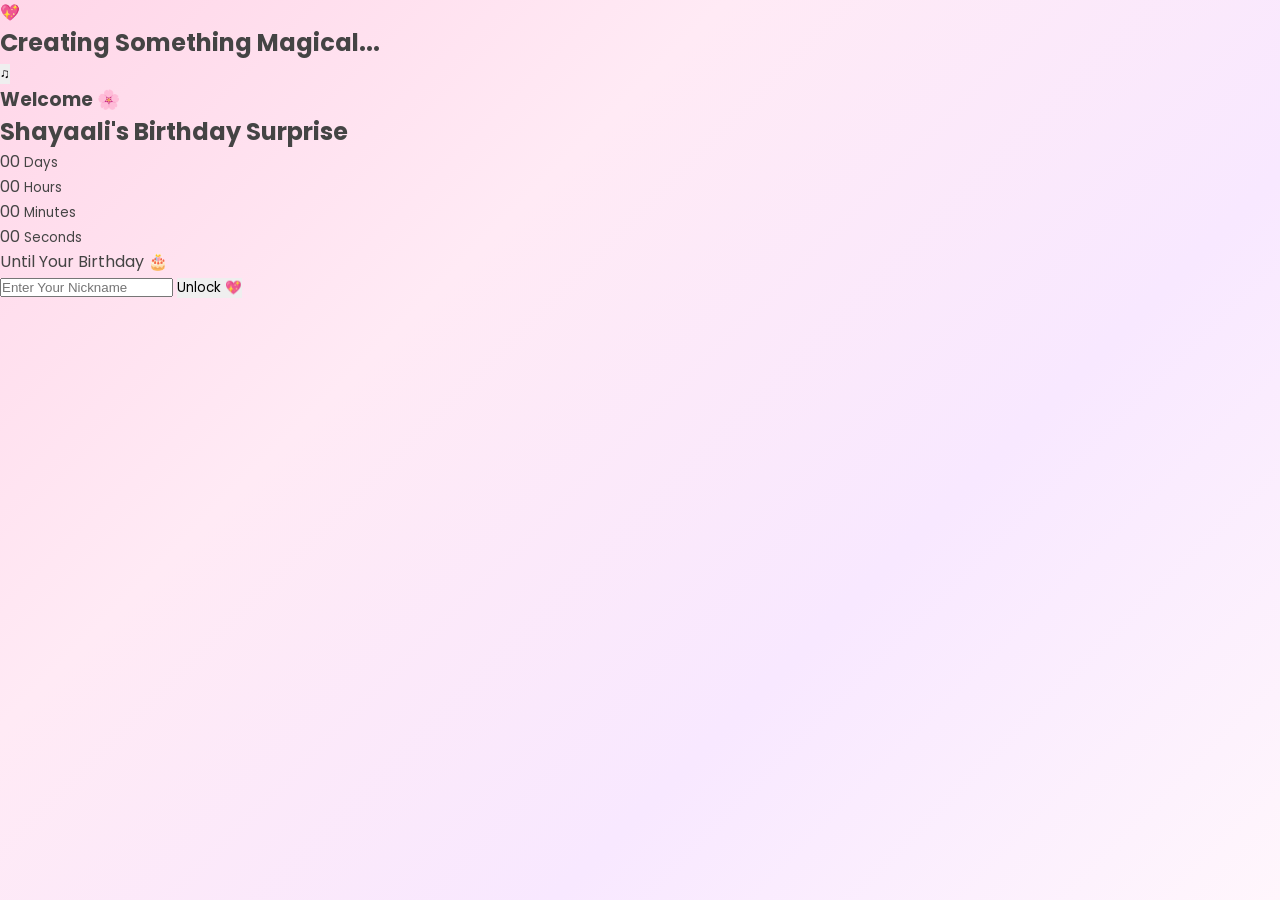
==== commit e03e17be: "initiate bday" ====
--- a/index.html
+++ b/index.html
@@ -1,302 +1,153 @@
 <!DOCTYPE html>
 <html lang="en">
+<head>
+    <meta charset="UTF-8">
+    <meta name="viewport" content="width=device-width, initial-scale=1.0">
+    <title>Happy Birthday Shayaali ❤️</title>
 
-<head>
+    <!-- Fonts -->
+    <link rel="preconnect" href="https://fonts.googleapis.com">
+    <link rel="preconnect" href="https://fonts.gstatic.com" crossorigin>
 
-<meta charset="UTF-8">
-<meta name="viewport" content="width=device-width, initial-scale=1.0">
+    <link href="https://fonts.googleapis.com/css2?family=Great+Vibes&family=Playfair+Display:wght@400;600;700&family=Poppins:wght@300;400;500;600&display=swap" rel="stylesheet">
 
-<title>Happy 15th Birthday Shayaali ❤️</title>
-
-<link rel="preconnect" href="https://fonts.googleapis.com">
-<link rel="preconnect" href="https://fonts.gstatic.com" crossorigin>
-
-<link href="https://fonts.googleapis.com/css2?family=Poppins:wght@300;400;500;700&family=Great+Vibes&display=swap" rel="stylesheet">
-
-<link rel="stylesheet" href="css/style.css">
-
+    <link rel="stylesheet" href="css/style.css">
 </head>
-
 <body>
 
-<!-- ============================= -->
-<!-- Background Decorations -->
-<!-- ============================= -->
+<!-- ================= LOADER ================= -->
 
-<div class="background">
+<div id="loader">
 
-<div class="stars"></div>
+    <div class="loader-heart">💖</div>
 
-<div class="sparkles"></div>
+    <h2>Creating Something Magical...</h2>
 
-<div class="floating-hearts"></div>
-
-<div class="floating-butterflies"></div>
-
-<div class="flower-petals"></div>
-
-</div>
-
-<!-- ============================= -->
-<!-- Background Music -->
-<!-- ============================= -->
-
-<audio id="bgMusic" loop>
-
-<source src="music/birthday.mp3" type="audio/mpeg">
-
-</audio>
-
-<button id="musicButton">
-
-🔊
-
-</button>
-
-<!-- ============================= -->
-<!-- Hero Section -->
-<!-- ============================= -->
-
-<section class="hero">
-
-<h2 class="smallText">
-
-To The Most Beautiful Girl
-
-</h2>
-
-<h1 id="typingText"></h1>
-
-<p class="subtitle">
-
-Today isn't just another day...
-
-It's the day someone incredibly special came into this world.
-
-</p>
-
-<h3 class="birthdayText">
-
-✨ Happy 15th Birthday Shayaali ✨
-
-</h3>
-
-<button id="openBtn">
-
-Open Your Little World 💖
-
-</button>
-
-</section>
-<!-- ================================= -->
-<!-- Floating Love Notes -->
-<!-- ================================= -->
-
-<div class="loveNotes">
-
-    <div class="note note1">💌 You're my favourite person.</div>
-
-    <div class="note note2">🌸 The prettiest smile ever.</div>
-
-    <div class="note note3">🦋 You're my comfort.</div>
-
-    <div class="note note4">✨ My happiest hello.</div>
-
-    <div class="note note5">💖 I love you.</div>
-
-</div>
-
-<!-- ================================= -->
-<!-- Scroll Down Indicator -->
-<!-- ================================= -->
-
-<div class="scrollIndicator">
-
-    <span>Scroll Down</span>
-
-    <div class="mouse">
-
-        <div class="wheel"></div>
-
+    <div class="loading-bar">
+        <span></span>
     </div>
 
 </div>
 
-<!-- ================================= -->
-<!-- Decorative Floating Objects -->
-<!-- ================================= -->
+<!-- =============== BACKGROUND ================= -->
 
-<div class="decorations">
+<div class="gradient-bg"></div>
 
-<span class="floating floating1">🌸</span>
+<div id="particles"></div>
 
-<span class="floating floating2">🩷</span>
+<!-- =============== MUSIC ================= -->
 
-<span class="floating floating3">🦋</span>
+<div class="music-player">
 
-<span class="floating floating4">✨</span>
+    <button id="musicBtn">
 
-<span class="floating floating5">🌷</span>
+        ♫
 
-<span class="floating floating6">⭐</span>
-
-<span class="floating floating7">💖</span>
-
-<span class="floating floating8">🌺</span>
-
-<span class="floating floating9">🤍</span>
-
-<span class="floating floating10">🫶</span>
+    </button>
 
 </div>
 
-<!-- ================================= -->
-<!-- Cute Quote -->
-<!-- ================================= -->
+<audio
+id="bgMusic"
+loop>
 
-<section class="quoteSection">
+<source src="The Neighbourhood - Reflections (Lyrics).mp3" type="audio/mpeg">
 
-<h2>
+</audio>
 
-"You make ordinary days feel magical."
+<!-- =============== MAIN ================= -->
 
-</h2>
+<section class="main">
 
-<p>
+<div class="glass-card">
 
-Thank you for being the sweetest part of my life.
+    <h3 class="welcome">
 
-</p>
+        Welcome 🌸
 
-</section>
+    </h3>
 
-<!-- ================================= -->
-<!-- Tiny Countdown Card -->
-<!-- ================================= -->
+    <h1>
 
-<section class="countdownCard">
+        Shayaali's Birthday Surprise
 
-<h2>
+    </h1>
 
-Today...
+    <!-- Countdown -->
 
-</h2>
+    <div class="countdown">
 
-<h1>
+        <div>
 
-15 Amazing Years
+            <span id="days">00</span>
 
-</h1>
+            <small>Days</small>
 
-<p>
+        </div>
 
-Of making the world a brighter and happier place.
+        <div>
 
-</p>
+            <span id="hours">00</span>
 
-</section>
+            <small>Hours</small>
 
-<!-- ================================= -->
-<!-- Continue Button -->
-<!-- ================================= -->
+        </div>
 
-<section class="continueSection">
+        <div>
 
-<a href="memories.html">
+            <span id="minutes">00</span>
 
-<button class="continueButton">
+            <small>Minutes</small>
 
-Let's Relive Our Memories 📸
+        </div>
 
-</button>
+        <div>
 
-</a>
+            <span id="seconds">00</span>
 
-</section>
+            <small>Seconds</small>
 
-<!-- ================================= -->
-<!-- Footer -->
-<!-- ================================= -->
+        </div>
 
-<footer>
+    </div>
 
-<p>
+    <p class="countText">
 
-Made with endless love ❤️
+        Until Your Birthday 🎂
 
-</p>
+    </p>
 
-<p>
+    <!-- Password -->
 
-Happy Birthday Shayaali ✨
+    <div class="password-box">
 
-</p>
+        <input
 
-</footer>
-<!-- ================================= -->
-<!-- Hidden Birthday Gift -->
-<!-- ================================= -->
+        type="password"
 
-<div id="giftPopup" class="popup">
+        id="password"
 
-    <div class="popupContent">
+        placeholder="Enter Your Nickname">
 
-        <span class="closePopup">&times;</span>
+        <button id="unlock">
 
-        <h1>🎁 A Little Gift For You 🎁</h1>
+            Unlock 💖
 
-        <p>
-            Thank you for filling my life with happiness, laughter,
-            and countless beautiful memories.
-            I hope today makes you feel as loved as you make everyone around you feel.
-        </p>
-
-        <button id="openGift">
-            Open ❤️
         </button>
 
     </div>
 
-</div>
-
-<!-- ================================= -->
-<!-- Theme Toggle -->
-<!-- ================================= -->
-
-<button id="themeToggle">
-
-🌙
-
-</button>
-
-<!-- ================================= -->
-<!-- Secret Messages -->
-<!-- ================================= -->
-
-<div id="secretMessage" class="secretMessage">
-
-💖 I Love You More Than You'll Ever Know 💖
+    <p id="error"></p>
 
 </div>
 
-<!-- ================================= -->
-<!-- Confetti Container -->
-<!-- ================================= -->
+</section>
 
-<div id="confettiContainer"></div>
+<!-- Transition -->
 
-<!-- ================================= -->
-<!-- Page Transition -->
-<!-- ================================= -->
+<div id="transition"></div>
 
-<div class="pageTransition"></div>
-
-<!-- ================================= -->
-<!-- Scripts -->
-<!-- ================================= -->
-
-<script src="js/script.js"></script>
+<script src="js/welcome.js"></script>
 
 </body>
-
 </html>
--- a/css/style.css
+++ b/css/style.css
@@ -0,0 +1,1318 @@
+/* =======================================
+   IMPORTS & RESET
+======================================= */
+
+*{
+    margin:0;
+    padding:0;
+    box-sizing:border-box;
+}
+
+html{
+    scroll-behavior:smooth;
+}
+
+body{
+
+    font-family:'Poppins',sans-serif;
+
+    overflow-x:hidden;
+
+    background:linear-gradient(
+        135deg,
+        #ffd6e8,
+        #ffeaf5,
+        #f8e8ff,
+        #fff6fc
+    );
+
+    color:#444;
+
+    min-height:100vh;
+
+    position:relative;
+
+}
+
+/* =======================================
+   CUSTOM SCROLLBAR
+======================================= */
+
+::-webkit-scrollbar{
+
+    width:10px;
+
+}
+
+::-webkit-scrollbar-track{
+
+    background:#ffeef7;
+
+}
+
+::-webkit-scrollbar-thumb{
+
+    background:#ff8db8;
+
+    border-radius:20px;
+
+}
+
+::-webkit-scrollbar-thumb:hover{
+
+    background:#ff6aa3;
+
+}
+
+/* =======================================
+   BACKGROUND
+======================================= */
+
+.background{
+
+    position:fixed;
+
+    inset:0;
+
+    overflow:hidden;
+
+    z-index:-100;
+
+}
+
+/* =======================================
+   HERO SECTION
+======================================= */
+
+.hero{
+
+    min-height:100vh;
+
+    display:flex;
+
+    flex-direction:column;
+
+    justify-content:center;
+
+    align-items:center;
+
+    text-align:center;
+
+    padding:30px;
+
+}
+
+.smallText{
+
+    color:#ff5f9c;
+
+    font-size:24px;
+
+    letter-spacing:2px;
+
+    margin-bottom:20px;
+
+}
+
+#typingText{
+
+    font-family:'Great Vibes',cursive;
+
+    font-size:78px;
+
+    color:#ff3f87;
+
+    margin-bottom:20px;
+
+    text-shadow:
+
+    0 0 15px rgba(255,130,180,.35);
+
+}
+
+.subtitle{
+
+    max-width:700px;
+
+    line-height:1.8;
+
+    font-size:21px;
+
+    color:#666;
+
+    margin-bottom:40px;
+
+}
+
+.birthdayText{
+
+    font-size:42px;
+
+    color:#ff4f93;
+
+    margin-bottom:40px;
+
+}
+
+/* =======================================
+   BUTTONS
+======================================= */
+
+button{
+
+    border:none;
+
+    cursor:pointer;
+
+    transition:.35s;
+
+    font-family:'Poppins',sans-serif;
+
+}
+
+#openBtn{
+
+    padding:18px 42px;
+
+    border-radius:50px;
+
+    font-size:20px;
+
+    background:linear-gradient(
+        45deg,
+        #ff7eb3,
+        #ff4f93
+    );
+
+    color:white;
+
+    box-shadow:
+        0 10px 35px rgba(255,105,170,.35);
+
+}
+
+#openBtn:hover{
+
+    transform:translateY(-6px) scale(1.05);
+
+    box-shadow:
+        0 15px 45px rgba(255,105,170,.55);
+
+}
+
+#musicButton{
+
+    position:fixed;
+
+    top:25px;
+
+    right:25px;
+
+    width:60px;
+
+    height:60px;
+
+    border-radius:50%;
+
+    background:white;
+
+    font-size:24px;
+
+    z-index:999;
+
+    box-shadow:0 5px 20px rgba(0,0,0,.15);
+
+}
+
+#themeToggle{
+
+    position:fixed;
+
+    bottom:25px;
+
+    right:25px;
+
+    width:60px;
+
+    height:60px;
+
+    border-radius:50%;
+
+    background:white;
+
+    font-size:24px;
+
+    z-index:999;
+
+    box-shadow:0 5px 20px rgba(0,0,0,.15);
+
+}
+
+#musicButton:hover,
+#themeToggle:hover{
+
+    transform:scale(1.1);
+
+}
+
+/* =======================================
+   QUOTE SECTION
+======================================= */
+
+.quoteSection{
+
+    width:min(900px,90%);
+
+    margin:120px auto;
+
+    padding:60px;
+
+    text-align:center;
+
+    border-radius:30px;
+
+    background:rgba(255,255,255,.45);
+
+    backdrop-filter:blur(20px);
+
+    box-shadow:0 10px 40px rgba(0,0,0,.08);
+
+}
+
+.quoteSection h2{
+
+    color:#ff4f93;
+
+    font-size:42px;
+
+    margin-bottom:25px;
+
+}
+
+.quoteSection p{
+
+    font-size:20px;
+
+    line-height:1.8;
+
+}
+
+/* =======================================
+   COUNTDOWN
+======================================= */
+
+.countdownCard{
+
+    width:min(700px,90%);
+
+    margin:80px auto;
+
+    padding:50px;
+
+    border-radius:30px;
+
+    background:white;
+
+    text-align:center;
+
+    box-shadow:0 10px 35px rgba(255,150,190,.2);
+
+}
+
+.countdownCard h1{
+
+    font-size:58px;
+
+    color:#ff4f93;
+
+    margin:20px 0;
+
+}
+
+/* =======================================
+   CONTINUE
+======================================= */
+
+.continueSection{
+
+    text-align:center;
+
+    margin:100px 0;
+
+}
+
+.continueButton{
+
+    padding:20px 45px;
+
+    border-radius:50px;
+
+    background:#ff4f93;
+
+    color:white;
+
+    font-size:22px;
+
+    box-shadow:0 12px 30px rgba(255,80,150,.3);
+
+}
+
+.continueButton:hover{
+
+    transform:translateY(-6px);
+
+}
+/* =======================================
+   FLOATING HEARTS
+======================================= */
+
+.floating-hearts,
+.floating-butterflies,
+.sparkles,
+.stars,
+.flower-petals{
+
+    position:absolute;
+
+    inset:0;
+
+    overflow:hidden;
+
+    pointer-events:none;
+
+}
+
+.floating-hearts::before,
+.floating-hearts::after{
+
+    content:"💖";
+
+    position:absolute;
+
+    font-size:32px;
+
+    animation:floatHeart 12s linear infinite;
+
+    opacity:.7;
+
+}
+
+.floating-hearts::before{
+
+    left:15%;
+    animation-delay:0s;
+
+}
+
+.floating-hearts::after{
+
+    left:75%;
+    animation-delay:5s;
+
+}
+
+/* =======================================
+   BUTTERFLIES
+======================================= */
+
+.floating-butterflies::before,
+.floating-butterflies::after{
+
+    content:"🦋";
+
+    position:absolute;
+
+    font-size:36px;
+
+    animation:butterflyFly 18s linear infinite;
+
+}
+
+.floating-butterflies::before{
+
+    top:15%;
+    left:-5%;
+
+}
+
+.floating-butterflies::after{
+
+    top:70%;
+    left:-10%;
+    animation-delay:8s;
+
+}
+
+/* =======================================
+   FLOWERS
+======================================= */
+
+.flower-petals::before,
+.flower-petals::after{
+
+    content:"🌸";
+
+    position:absolute;
+
+    font-size:28px;
+
+    animation:petalFall 14s linear infinite;
+
+}
+
+.flower-petals::before{
+
+    left:30%;
+
+}
+
+.flower-petals::after{
+
+    left:70%;
+    animation-delay:6s;
+
+}
+
+/* =======================================
+   SPARKLES
+======================================= */
+
+.sparkles::before,
+.sparkles::after{
+
+    content:"✨";
+
+    position:absolute;
+
+    font-size:24px;
+
+    animation:twinkle 3s ease-in-out infinite;
+
+}
+
+.sparkles::before{
+
+    top:20%;
+    left:20%;
+
+}
+
+.sparkles::after{
+
+    top:65%;
+    right:20%;
+
+    animation-delay:1.5s;
+
+}
+
+/* =======================================
+   STARS
+======================================= */
+
+.stars::before,
+.stars::after{
+
+    content:"⭐";
+
+    position:absolute;
+
+    font-size:18px;
+
+    animation:twinkle 5s infinite;
+
+}
+
+.stars::before{
+
+    top:12%;
+    right:10%;
+
+}
+
+.stars::after{
+
+    top:82%;
+    left:12%;
+
+}
+
+/* =======================================
+   FLOATING DECORATIONS
+======================================= */
+
+.decorations{
+
+    position:fixed;
+
+    inset:0;
+
+    pointer-events:none;
+
+}
+
+.floating{
+
+    position:absolute;
+
+    animation:gentleFloat 8s ease-in-out infinite;
+
+    opacity:.65;
+
+    font-size:28px;
+
+}
+
+.floating1{top:10%;left:8%;}
+.floating2{top:22%;right:8%;}
+.floating3{top:45%;left:5%;}
+.floating4{top:72%;right:10%;}
+.floating5{top:84%;left:20%;}
+.floating6{top:12%;left:85%;}
+.floating7{top:60%;left:80%;}
+.floating8{top:38%;right:28%;}
+.floating9{top:55%;left:35%;}
+.floating10{top:78%;right:35%;}
+
+/* =======================================
+   ANIMATIONS
+======================================= */
+
+@keyframes floatHeart{
+
+    0%{
+
+        transform:translateY(110vh) scale(.7) rotate(0deg);
+
+        opacity:0;
+
+    }
+
+    20%{
+
+        opacity:1;
+
+    }
+
+    100%{
+
+        transform:translateY(-120vh) scale(1.2) rotate(360deg);
+
+        opacity:0;
+
+    }
+
+}
+
+@keyframes butterflyFly{
+
+    0%{
+
+        transform:translateX(-150px) translateY(0);
+
+    }
+
+    50%{
+
+        transform:translateX(55vw) translateY(-80px);
+
+    }
+
+    100%{
+
+        transform:translateX(115vw) translateY(50px);
+
+    }
+
+}
+
+@keyframes petalFall{
+
+    0%{
+
+        transform:translateY(-120px) rotate(0deg);
+
+        opacity:0;
+
+    }
+
+    20%{
+
+        opacity:1;
+
+    }
+
+    100%{
+
+        transform:translateY(120vh) rotate(720deg);
+
+        opacity:0;
+
+    }
+
+}
+
+@keyframes twinkle{
+
+    0%,100%{
+
+        opacity:.3;
+
+        transform:scale(.8);
+
+    }
+
+    50%{
+
+        opacity:1;
+
+        transform:scale(1.4);
+
+    }
+
+}
+
+@keyframes gentleFloat{
+
+    0%{
+
+        transform:translateY(0px);
+
+    }
+
+    50%{
+
+        transform:translateY(-18px);
+
+    }
+
+    100%{
+
+        transform:translateY(0px);
+
+    }
+
+}
+/* =======================================
+   LOVE NOTES
+======================================= */
+
+.loveNotes{
+
+    position:fixed;
+
+    inset:0;
+
+    pointer-events:none;
+
+    z-index:2;
+
+}
+
+.note{
+
+    position:absolute;
+
+    background:rgba(255,255,255,.65);
+
+    backdrop-filter:blur(15px);
+
+    padding:12px 20px;
+
+    border-radius:30px;
+
+    color:#ff4f93;
+
+    font-weight:600;
+
+    box-shadow:0 10px 25px rgba(255,120,180,.15);
+
+    animation:noteFloat 8s ease-in-out infinite;
+
+}
+
+.note1{top:12%;left:6%;}
+.note2{top:30%;right:8%;animation-delay:2s;}
+.note3{bottom:25%;left:8%;animation-delay:4s;}
+.note4{bottom:15%;right:10%;animation-delay:1s;}
+.note5{top:65%;left:42%;animation-delay:5s;}
+
+/* =======================================
+   SCROLL INDICATOR
+======================================= */
+
+.scrollIndicator{
+
+    display:flex;
+
+    flex-direction:column;
+
+    align-items:center;
+
+    margin:40px 0;
+
+    color:#ff4f93;
+
+    gap:10px;
+
+}
+
+.mouse{
+
+    width:32px;
+
+    height:52px;
+
+    border:2px solid #ff4f93;
+
+    border-radius:20px;
+
+    display:flex;
+
+    justify-content:center;
+
+}
+
+.wheel{
+
+    width:6px;
+
+    height:10px;
+
+    margin-top:8px;
+
+    border-radius:50px;
+
+    background:#ff4f93;
+
+    animation:scrollWheel 1.8s infinite;
+
+}
+
+/* =======================================
+   POPUP
+======================================= */
+
+.popup{
+
+    position:fixed;
+
+    inset:0;
+
+    background:rgba(0,0,0,.45);
+
+    display:none;
+
+    justify-content:center;
+
+    align-items:center;
+
+    z-index:1000;
+
+}
+
+.popupContent{
+
+    width:min(650px,90%);
+
+    background:white;
+
+    border-radius:30px;
+
+    padding:45px;
+
+    text-align:center;
+
+    box-shadow:0 20px 60px rgba(0,0,0,.18);
+
+}
+
+.popupContent h1{
+
+    color:#ff4f93;
+
+    margin-bottom:20px;
+
+}
+
+.popupContent p{
+
+    line-height:1.8;
+
+    color:#666;
+
+}
+
+.closePopup{
+
+    float:right;
+
+    cursor:pointer;
+
+    font-size:30px;
+
+    color:#ff4f93;
+
+}
+
+#openGift{
+
+    margin-top:30px;
+
+    padding:16px 35px;
+
+    border-radius:50px;
+
+    background:#ff4f93;
+
+    color:white;
+
+    font-size:18px;
+
+}
+
+/* =======================================
+   SECRET MESSAGE
+======================================= */
+
+.secretMessage{
+
+    position:fixed;
+
+    bottom:100px;
+
+    left:50%;
+
+    transform:translateX(-50%);
+
+    background:white;
+
+    padding:18px 28px;
+
+    border-radius:40px;
+
+    box-shadow:0 10px 30px rgba(255,120,180,.2);
+
+    color:#ff4f93;
+
+    font-weight:600;
+
+    opacity:0;
+
+    transition:.5s;
+
+    z-index:900;
+
+}
+
+/* =======================================
+   PAGE TRANSITION
+======================================= */
+
+.pageTransition{
+
+    position:fixed;
+
+    inset:0;
+
+    background:#ffd7ea;
+
+    transform:scaleY(0);
+
+    transform-origin:bottom;
+
+    z-index:2000;
+
+    transition:.8s;
+
+}
+
+/* =======================================
+   FOOTER
+======================================= */
+
+footer{
+
+    margin-top:120px;
+
+    padding:40px;
+
+    text-align:center;
+
+    color:#ff5f9c;
+
+    line-height:2;
+
+    font-size:18px;
+
+}
+
+/* =======================================
+   KEYFRAMES
+======================================= */
+
+@keyframes noteFloat{
+
+    0%,100%{
+
+        transform:translateY(0);
+
+    }
+
+    50%{
+
+        transform:translateY(-12px);
+
+    }
+
+}
+
+@keyframes scrollWheel{
+
+    0%{
+
+        opacity:0;
+
+        transform:translateY(0);
+
+    }
+
+    100%{
+
+        opacity:1;
+
+        transform:translateY(20px);
+
+    }
+
+}
+
+/* =======================================
+   MOBILE
+======================================= */
+
+@media(max-width:768px){
+
+#typingText{
+
+    font-size:48px;
+
+}
+
+.birthdayText{
+
+    font-size:30px;
+
+}
+
+.subtitle{
+
+    font-size:18px;
+
+}
+
+.quoteSection{
+
+    padding:35px;
+
+}
+
+.countdownCard h1{
+
+    font-size:42px;
+
+}
+
+.note{
+
+    display:none;
+
+}
+
+}
+/* =======================================
+   PREMIUM POLISH
+======================================= */
+
+.hero{
+
+    animation:heroFade 2s ease;
+
+}
+
+#typingText{
+
+    animation:glowText 3s ease-in-out infinite;
+
+}
+
+.smallText,
+.subtitle,
+.birthdayText{
+
+    animation:fadeUp 1.5s ease;
+
+}
+
+/* =======================================
+   GLASS HOVER
+======================================= */
+
+.quoteSection,
+.countdownCard{
+
+    transition:.45s;
+
+}
+
+.quoteSection:hover,
+.countdownCard:hover{
+
+    transform:translateY(-10px);
+
+    box-shadow:
+        0 20px 60px rgba(255,110,180,.20);
+
+}
+
+/* =======================================
+   BUTTON GLOW
+======================================= */
+
+#openBtn,
+.continueButton,
+#openGift{
+
+    position:relative;
+
+    overflow:hidden;
+
+}
+
+#openBtn::before,
+.continueButton::before,
+#openGift::before{
+
+    content:"";
+
+    position:absolute;
+
+    top:0;
+
+    left:-120%;
+
+    width:60%;
+
+    height:100%;
+
+    background:rgba(255,255,255,.45);
+
+    transform:skewX(-25deg);
+
+}
+
+#openBtn:hover::before,
+.continueButton:hover::before,
+#openGift:hover::before{
+
+    animation:buttonShine .8s linear;
+
+}
+
+/* =======================================
+   MUSIC & THEME BUTTONS
+======================================= */
+
+#musicButton,
+#themeToggle{
+
+    transition:.4s;
+
+}
+
+#musicButton:hover,
+#themeToggle:hover{
+
+    transform:scale(1.15) rotate(12deg);
+
+}
+
+/* =======================================
+   DARK MODE
+======================================= */
+
+body.dark{
+
+    background:
+    linear-gradient(
+    135deg,
+    #2c2348,
+    #48316f,
+    #66458d,
+    #8f6cc6
+    );
+
+    color:white;
+
+}
+
+body.dark .quoteSection,
+body.dark .countdownCard,
+body.dark .popupContent{
+
+    background:rgba(255,255,255,.10);
+
+    color:white;
+
+    backdrop-filter:blur(25px);
+
+}
+
+body.dark .subtitle,
+body.dark .popupContent p{
+
+    color:#f2f2f2;
+
+}
+
+/* =======================================
+   SELECTION
+======================================= */
+
+::selection{
+
+    background:#ff72ad;
+
+    color:white;
+
+}
+
+/* =======================================
+   SMOOTH IMAGE RULE
+======================================= */
+
+img{
+
+    max-width:100%;
+
+    display:block;
+
+    border-radius:22px;
+
+}
+
+/* =======================================
+   LINKS
+======================================= */
+
+a{
+
+    text-decoration:none;
+
+}
+
+/* =======================================
+   KEYFRAMES
+======================================= */
+
+@keyframes heroFade{
+
+    from{
+
+        opacity:0;
+
+        transform:translateY(40px);
+
+    }
+
+    to{
+
+        opacity:1;
+
+        transform:translateY(0);
+
+    }
+
+}
+
+@keyframes fadeUp{
+
+    from{
+
+        opacity:0;
+
+        transform:translateY(25px);
+
+    }
+
+    to{
+
+        opacity:1;
+
+        transform:translateY(0);
+
+    }
+
+}
+
+@keyframes glowText{
+
+    0%{
+
+        text-shadow:0 0 10px rgba(255,120,180,.25);
+
+    }
+
+    50%{
+
+        text-shadow:
+        0 0 30px rgba(255,120,180,.55),
+        0 0 60px rgba(255,120,180,.35);
+
+    }
+
+    100%{
+
+        text-shadow:0 0 10px rgba(255,120,180,.25);
+
+    }
+
+}
+
+@keyframes buttonShine{
+
+    from{
+
+        left:-120%;
+
+    }
+
+    to{
+
+        left:150%;
+
+    }
+
+}
+
+/* =======================================
+   FADE-IN ON SCROLL
+======================================= */
+
+.fadeIn{
+
+    opacity:0;
+
+    transform:translateY(40px);
+
+    transition:1s;
+
+}
+
+.fadeIn.show{
+
+    opacity:1;
+
+    transform:translateY(0);
+
+}
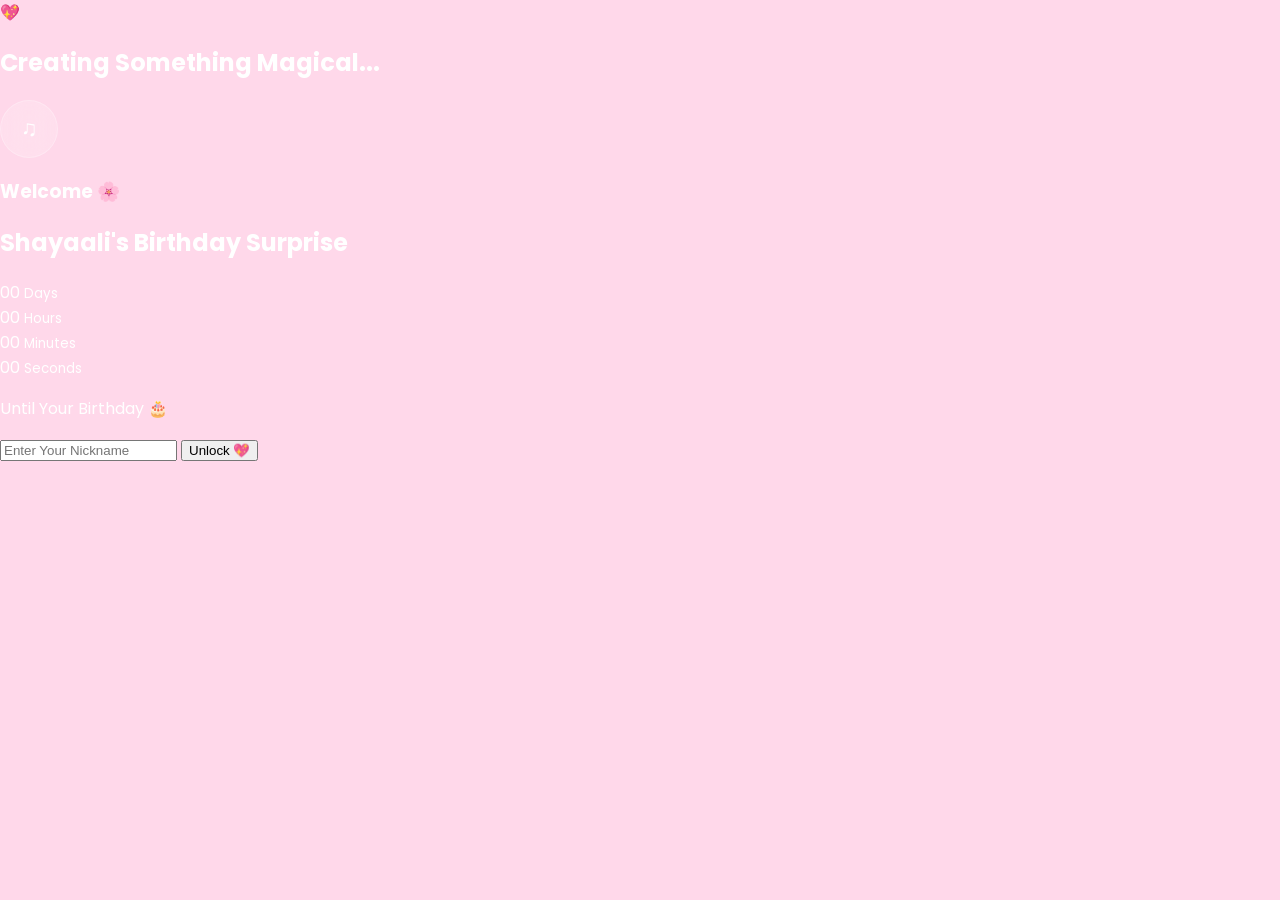
==== commit 5c6ede4f: "bday" ====
--- a/index.html
+++ b/index.html
@@ -11,7 +11,7 @@
 
     <link href="https://fonts.googleapis.com/css2?family=Great+Vibes&family=Playfair+Display:wght@400;600;700&family=Poppins:wght@300;400;500;600&display=swap" rel="stylesheet">
 
-    <link rel="stylesheet" href="css/style.css">
+    <link rel="stylesheet" href="css/welcome.css">
 </head>
 <body>
 
--- a/css/welcome.css
+++ b/css/welcome.css
@@ -0,0 +1,1046 @@
+/* =========================================================
+   WELCOME PAGE
+   Premium Cinematic Theme
+========================================================= */
+
+/* -----------------------------
+   ROOT COLORS
+------------------------------ */
+
+:root{
+
+    --pink:#ffd8ea;
+    --pink2:#ffc7df;
+    --lavender:#e6d7ff;
+    --purple:#cdb7ff;
+    --peach:#ffe7d4;
+    --white:#ffffff;
+
+    --glass:rgba(255,255,255,.14);
+
+    --border:rgba(255,255,255,.28);
+
+}
+
+/* -----------------------------
+BODY
+------------------------------ */
+
+body{
+
+    margin:0;
+
+    overflow:hidden;
+
+    height:100vh;
+
+    font-family:Poppins,sans-serif;
+
+    color:white;
+
+    background:#ffd8ea;
+
+}
+
+/* -----------------------------
+ANIMATED BACKGROUND
+------------------------------ */
+
+.gradient{
+
+    position:fixed;
+
+    inset:0;
+
+    z-index:-10;
+
+    background:
+
+linear-gradient(
+
+120deg,
+
+#ffd8ea,
+
+#ffe7d4,
+
+#e6d7ff,
+
+#ffffff,
+
+#ffd8ea
+
+);
+
+background-size:400% 400%;
+
+animation:gradientMove 18s ease infinite;
+
+}
+
+.gradient2{
+
+position:fixed;
+
+inset:-30%;
+
+z-index:-9;
+
+opacity:.45;
+
+filter:blur(130px);
+
+background:
+
+radial-gradient(circle at 20% 20%,
+
+#ffffff,
+
+transparent 40%),
+
+
+radial-gradient(circle at 80% 50%,
+
+#ffc8df,
+
+transparent 35%),
+
+
+radial-gradient(circle at 60% 90%,
+
+#d8c7ff,
+
+transparent 35%);
+
+animation:floatGradient 20s ease-in-out infinite;
+
+}
+
+.blur-overlay{
+
+position:fixed;
+
+inset:0;
+
+backdrop-filter:blur(45px);
+
+z-index:-8;
+
+}
+
+/* -----------------------------
+KEYFRAMES
+------------------------------ */
+
+@keyframes gradientMove{
+
+0%{
+
+background-position:0% 50%;
+
+}
+
+50%{
+
+background-position:100% 50%;
+
+}
+
+100%{
+
+background-position:0% 50%;
+
+}
+
+}
+
+@keyframes floatGradient{
+
+0%{
+
+transform:translateY(0px) scale(1);
+
+}
+
+50%{
+
+transform:translateY(-40px) scale(1.1);
+
+}
+
+100%{
+
+transform:translateY(0px) scale(1);
+
+}
+
+}
+
+/* -----------------------------
+HERO
+------------------------------ */
+
+.hero{
+
+height:100vh;
+
+display:flex;
+
+justify-content:center;
+
+align-items:center;
+
+padding:40px;
+
+}
+
+/* -----------------------------
+GLASS CARD
+------------------------------ */
+
+.glass{
+
+width:min(780px,92vw);
+
+padding:70px;
+
+border-radius:40px;
+
+background:var(--glass);
+
+backdrop-filter:blur(22px);
+
+border:1px solid var(--border);
+
+box-shadow:
+
+0 20px 80px rgba(0,0,0,.18),
+
+0 0 120px rgba(255,255,255,.15);
+
+text-align:center;
+
+position:relative;
+
+overflow:hidden;
+
+}
+
+/* animated light reflection */
+
+.glass::before{
+
+content:"";
+
+position:absolute;
+
+top:-120%;
+
+left:-40%;
+
+width:70%;
+
+height:320%;
+
+background:
+
+linear-gradient(
+
+90deg,
+
+transparent,
+
+rgba(255,255,255,.35),
+
+transparent
+
+);
+
+transform:rotate(25deg);
+
+animation:glassLight 8s linear infinite;
+
+}
+
+@keyframes glassLight{
+
+100%{
+
+transform:
+
+translateX(900px)
+
+rotate(25deg);
+
+}
+
+}
+
+/* -----------------------------
+TEXT
+------------------------------ */
+
+.subtitle{
+
+font-family:"Great Vibes",cursive;
+
+font-size:2.7rem;
+
+margin-bottom:10px;
+
+font-weight:400;
+
+text-shadow:
+
+0 0 25px rgba(255,255,255,.6);
+
+}
+
+#typing{
+
+font-family:"Playfair Display",serif;
+
+font-size:4rem;
+
+line-height:1.25;
+
+min-height:180px;
+
+margin:20px 0;
+
+text-shadow:
+
+0 10px 30px rgba(255,255,255,.35);
+
+}
+
+#subTyping{
+
+font-size:1.15rem;
+
+opacity:.92;
+
+letter-spacing:.8px;
+
+min-height:45px;
+
+}
+
+/* -----------------------------
+BUTTON
+------------------------------ */
+
+#openBtn{
+
+margin-top:45px;
+
+padding:18px 55px;
+
+border:none;
+
+border-radius:60px;
+
+cursor:pointer;
+
+font-size:1.1rem;
+
+font-weight:600;
+
+color:white;
+
+background:
+
+linear-gradient(
+
+45deg,
+
+#ff9fc8,
+
+#d39bff
+
+);
+
+box-shadow:
+
+0 15px 35px rgba(255,150,200,.45);
+
+transition:.45s;
+
+opacity:0;
+
+transform:translateY(40px);
+
+pointer-events:none;
+
+}
+
+#openBtn.show{
+
+opacity:1;
+
+transform:translateY(0);
+
+pointer-events:auto;
+
+}
+
+#openBtn:hover{
+
+transform:translateY(-5px) scale(1.04);
+
+box-shadow:
+
+0 20px 60px rgba(255,150,210,.65);
+
+}
+
+/* glowing ring */
+
+#openBtn::after{
+
+content:"";
+
+position:absolute;
+
+inset:0;
+
+border-radius:60px;
+
+box-shadow:
+
+0 0 45px rgba(255,170,220,.45);
+
+opacity:0;
+
+transition:.4s;
+
+}
+
+#openBtn:hover::after{
+
+opacity:1;
+
+}
+
+/* -----------------------------
+MUSIC BUTTON
+------------------------------ */
+
+.music{
+
+position:fixed;
+
+top:25px;
+
+right:25px;
+
+z-index:500;
+
+}
+
+#musicBtn{
+
+width:58px;
+
+height:58px;
+
+border-radius:50%;
+
+border:none;
+
+cursor:pointer;
+
+font-size:22px;
+
+color:white;
+
+background:rgba(255,255,255,.18);
+
+backdrop-filter:blur(18px);
+
+border:1px solid rgba(255,255,255,.25);
+
+transition:.35s;
+
+}
+
+#musicBtn:hover{
+
+transform:rotate(20deg) scale(1.08);
+
+}
+
+/* -----------------------------
+TRANSITION
+------------------------------ */
+
+.transition{
+
+position:fixed;
+
+inset:0;
+
+background:white;
+
+opacity:0;
+
+pointer-events:none;
+
+transition:1.2s;
+
+z-index:9999;
+
+}
+
+.transition.show{
+
+opacity:1;
+
+}
+
+/* -----------------------------
+RESPONSIVE
+------------------------------ */
+
+@media(max-width:900px){
+
+.glass{
+
+padding:45px;
+
+}
+
+#typing{
+
+font-size:3rem;
+
+min-height:150px;
+
+}
+
+.subtitle{
+
+font-size:2rem;
+
+}
+
+}
+
+@media(max-width:600px){
+
+.glass{
+
+padding:28px;
+
+}
+
+#typing{
+
+font-size:2.2rem;
+
+}
+
+.subtitle{
+
+font-size:1.7rem;
+
+}
+
+#openBtn{
+
+width:100%;
+
+}
+
+}
+/* ===========================================
+PARTICLE LAYERS
+=========================================== */
+
+#stars,
+#sparkles,
+#hearts,
+#petals,
+#fireflies,
+#butterflies{
+
+position:fixed;
+
+inset:0;
+
+overflow:hidden;
+
+pointer-events:none;
+
+}
+
+/* ---------------- STAR ---------------- */
+
+.star{
+
+position:absolute;
+
+width:3px;
+
+height:3px;
+
+background:white;
+
+border-radius:50%;
+
+box-shadow:0 0 10px white;
+
+animation:twinkle infinite ease-in-out;
+
+}
+
+@keyframes twinkle{
+
+0%,100%{
+
+opacity:.2;
+transform:scale(.8);
+
+}
+
+50%{
+
+opacity:1;
+transform:scale(1.8);
+
+}
+
+}
+
+/* ---------------- SPARKLES ---------------- */
+
+.sparkle{
+
+position:absolute;
+
+width:5px;
+
+height:5px;
+
+background:white;
+
+border-radius:50%;
+
+box-shadow:0 0 18px white;
+
+animation:sparkleMove linear infinite;
+
+}
+
+@keyframes sparkleMove{
+
+0%{
+
+transform:translateY(30px);
+
+opacity:0;
+
+}
+
+30%{
+
+opacity:1;
+
+}
+
+100%{
+
+transform:translateY(-180px);
+
+opacity:0;
+
+}
+
+}
+
+/* ---------------- HEART ---------------- */
+
+.heart{
+
+position:absolute;
+
+bottom:-40px;
+
+color:#ff8db8;
+
+animation:heartFloat linear forwards;
+
+filter:drop-shadow(0 0 8px pink);
+
+}
+
+@keyframes heartFloat{
+
+to{
+
+transform:
+
+translateY(-120vh)
+
+rotate(25deg);
+
+opacity:0;
+
+}
+
+}
+
+/* ---------------- PETALS ---------------- */
+
+.petal{
+
+position:absolute;
+
+top:-50px;
+
+animation:petalFall linear forwards;
+
+}
+
+@keyframes petalFall{
+
+0%{
+
+transform:translateX(0) rotate(0deg);
+
+}
+
+50%{
+
+transform:
+
+translateX(80px)
+
+rotate(180deg);
+
+}
+
+100%{
+
+transform:
+
+translateX(-40px)
+
+translateY(120vh)
+
+rotate(360deg);
+
+opacity:.2;
+
+}
+
+}
+
+/* ---------------- FIREFLIES ---------------- */
+
+.firefly{
+
+position:absolute;
+
+width:6px;
+
+height:6px;
+
+border-radius:50%;
+
+background:#fff7a5;
+
+box-shadow:
+
+0 0 15px #fff5a8,
+
+0 0 35px #fff5a8;
+
+animation:firefly 8s ease-in-out infinite;
+
+}
+
+@keyframes firefly{
+
+0%{
+
+opacity:.2;
+
+transform:translate(0,0);
+
+}
+
+25%{
+
+opacity:1;
+
+transform:translate(40px,-25px);
+
+}
+
+50%{
+
+transform:translate(-30px,30px);
+
+}
+
+75%{
+
+opacity:.4;
+
+transform:translate(20px,-40px);
+
+}
+
+100%{
+
+opacity:.2;
+
+transform:translate(0,0);
+
+}
+
+}
+
+/* ---------------- BUTTERFLY ---------------- */
+
+.butterfly{
+
+position:absolute;
+
+animation:butterflyFly linear forwards;
+
+}
+
+.butterfly svg{
+
+width:40px;
+
+height:40px;
+
+animation:wing .25s infinite alternate;
+
+filter:drop-shadow(0 0 15px rgba(255,180,220,.8));
+
+}
+
+@keyframes butterflyFly{
+
+0%{
+
+transform:
+
+translateX(-100px)
+
+translateY(0);
+
+}
+
+25%{
+
+transform:
+
+translateX(25vw)
+
+translateY(-40px);
+
+}
+
+50%{
+
+transform:
+
+translateX(50vw)
+
+translateY(30px);
+
+}
+
+75%{
+
+transform:
+
+translateX(75vw)
+
+translateY(-20px);
+
+}
+
+100%{
+
+transform:
+
+translateX(110vw)
+
+translateY(10px);
+
+}
+
+}
+
+@keyframes wing{
+
+from{
+
+transform:rotate(-8deg);
+
+}
+
+to{
+
+transform:rotate(8deg);
+
+}
+
+}
+/* =====================================
+TEXT EFFECTS
+===================================== */
+
+.fadeText{
+
+animation:textFade .9s forwards;
+
+}
+
+@keyframes textFade{
+
+0%{
+
+opacity:1;
+
+filter:blur(0px);
+
+transform:scale(1);
+
+}
+
+100%{
+
+opacity:0;
+
+filter:blur(18px);
+
+transform:scale(1.08);
+
+}
+
+}
+
+/* typing cursor */
+
+#typing::after{
+
+content:"|";
+
+margin-left:6px;
+
+animation:blink .8s infinite;
+
+}
+
+@keyframes blink{
+
+50%{
+
+opacity:0;
+
+}
+
+}
+
+/* soft glow */
+
+#typing{
+
+text-shadow:
+
+0 0 10px rgba(255,255,255,.5),
+
+0 0 25px rgba(255,255,255,.3),
+
+0 0 40px rgba(255,255,255,.2);
+
+}
+/* ===========================
+CURSOR
+=========================== */
+
+body{
+
+cursor:none;
+
+}
+
+#cursorTrail{
+
+position:fixed;
+
+inset:0;
+
+pointer-events:none;
+
+z-index:9999;
+
+}
+
+.cursorStar{
+
+position:fixed;
+
+width:12px;
+
+height:12px;
+
+background:white;
+
+clip-path:polygon(
+50% 0%,
+61% 35%,
+98% 35%,
+68% 57%,
+79% 91%,
+50% 70%,
+21% 91%,
+32% 57%,
+2% 35%,
+39% 35%
+);
+
+box-shadow:
+
+0 0 10px white,
+
+0 0 25px pink,
+
+0 0 40px white;
+
+animation:cursorSparkle linear forwards;
+
+}
+
+@keyframes cursorSparkle{
+
+0%{
+
+opacity:1;
+
+transform:scale(1);
+
+}
+
+100%{
+
+opacity:0;
+
+transform:
+
+translateY(-35px)
+
+rotate(180deg)
+
+scale(.2);
+
+}
+
+}
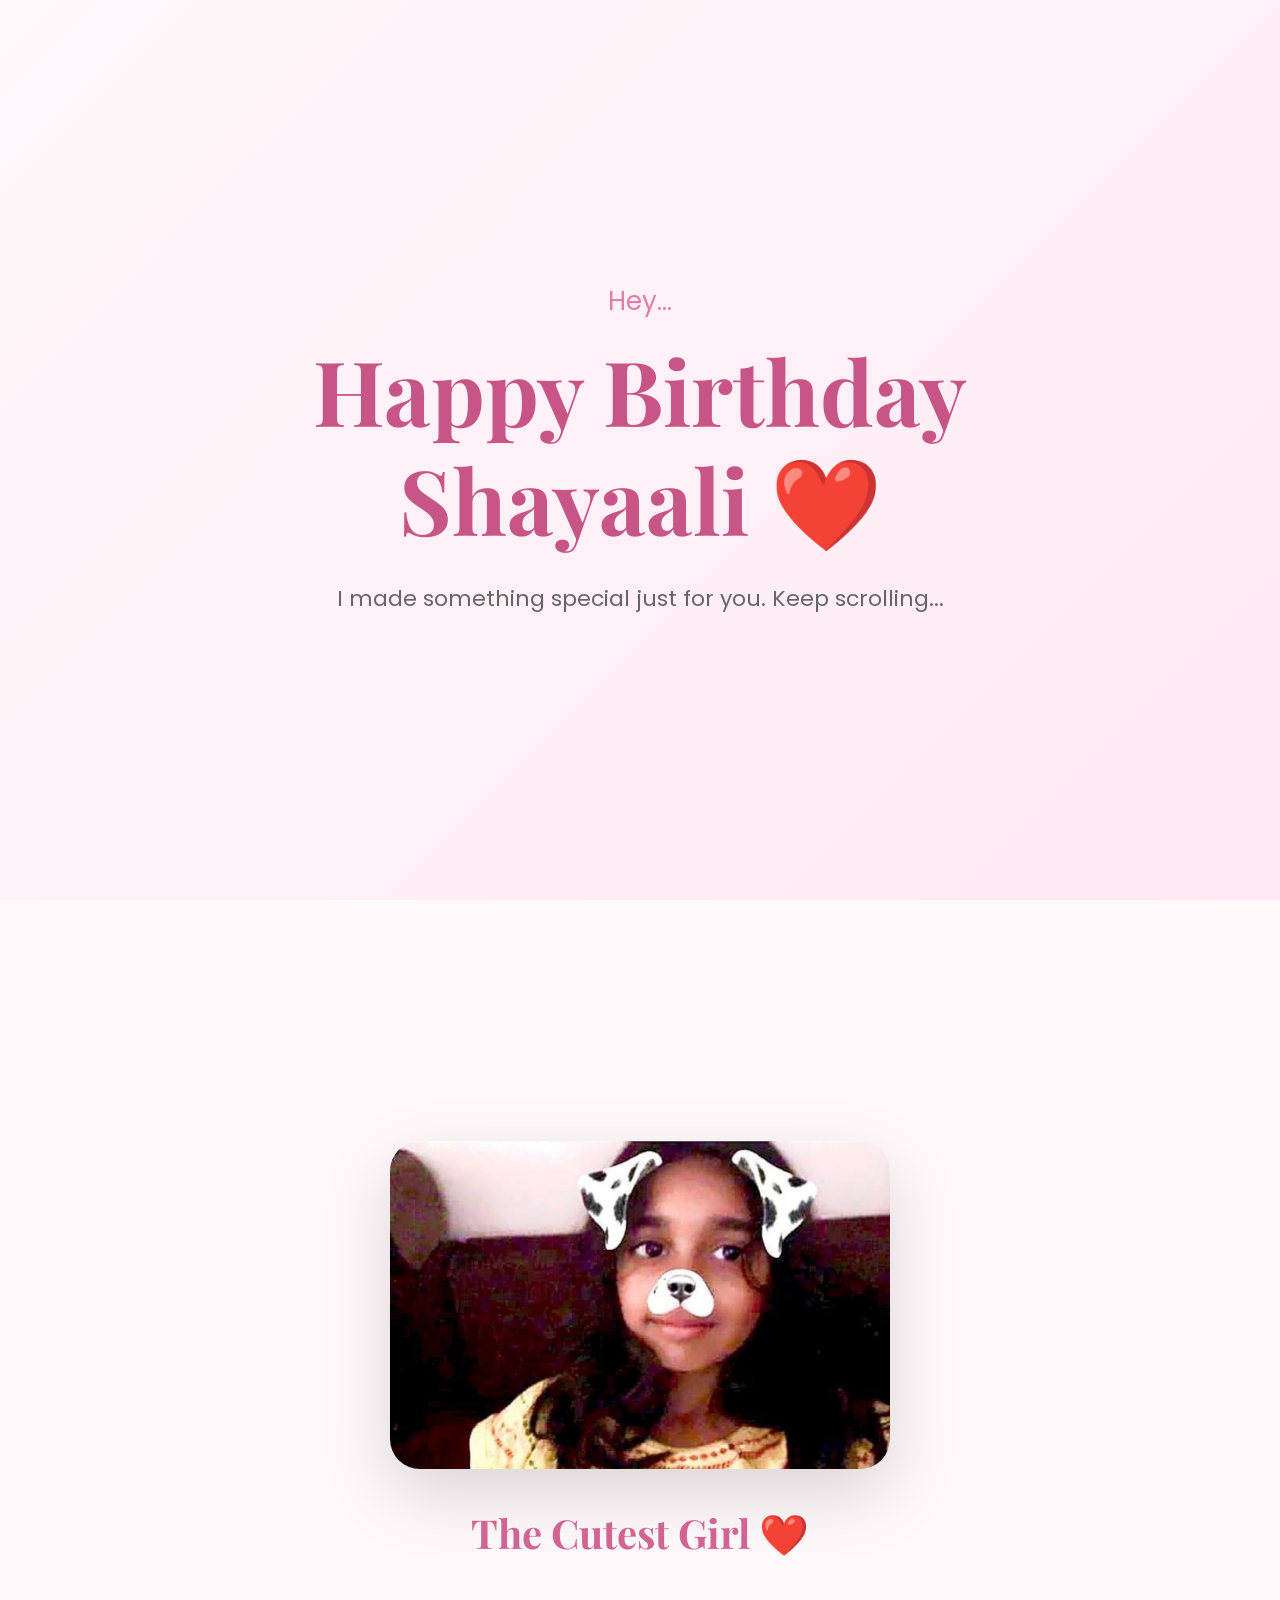
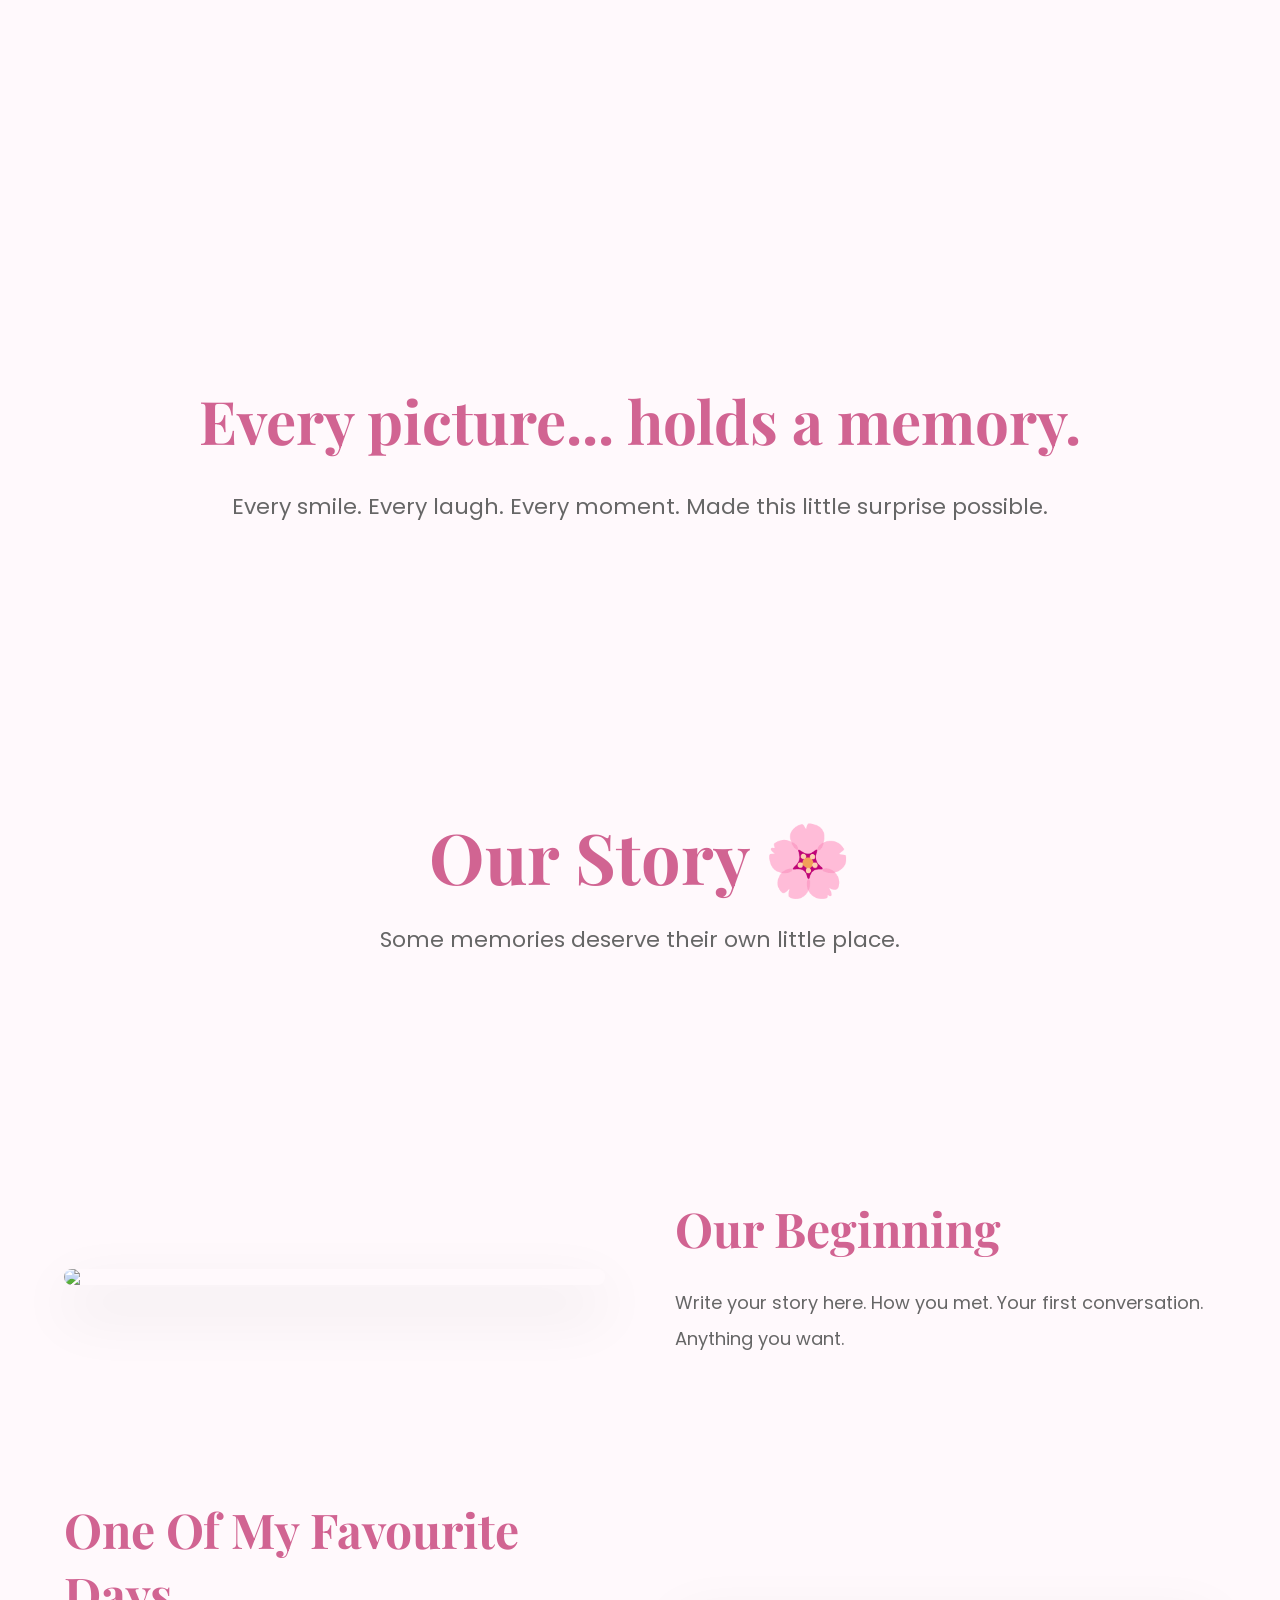
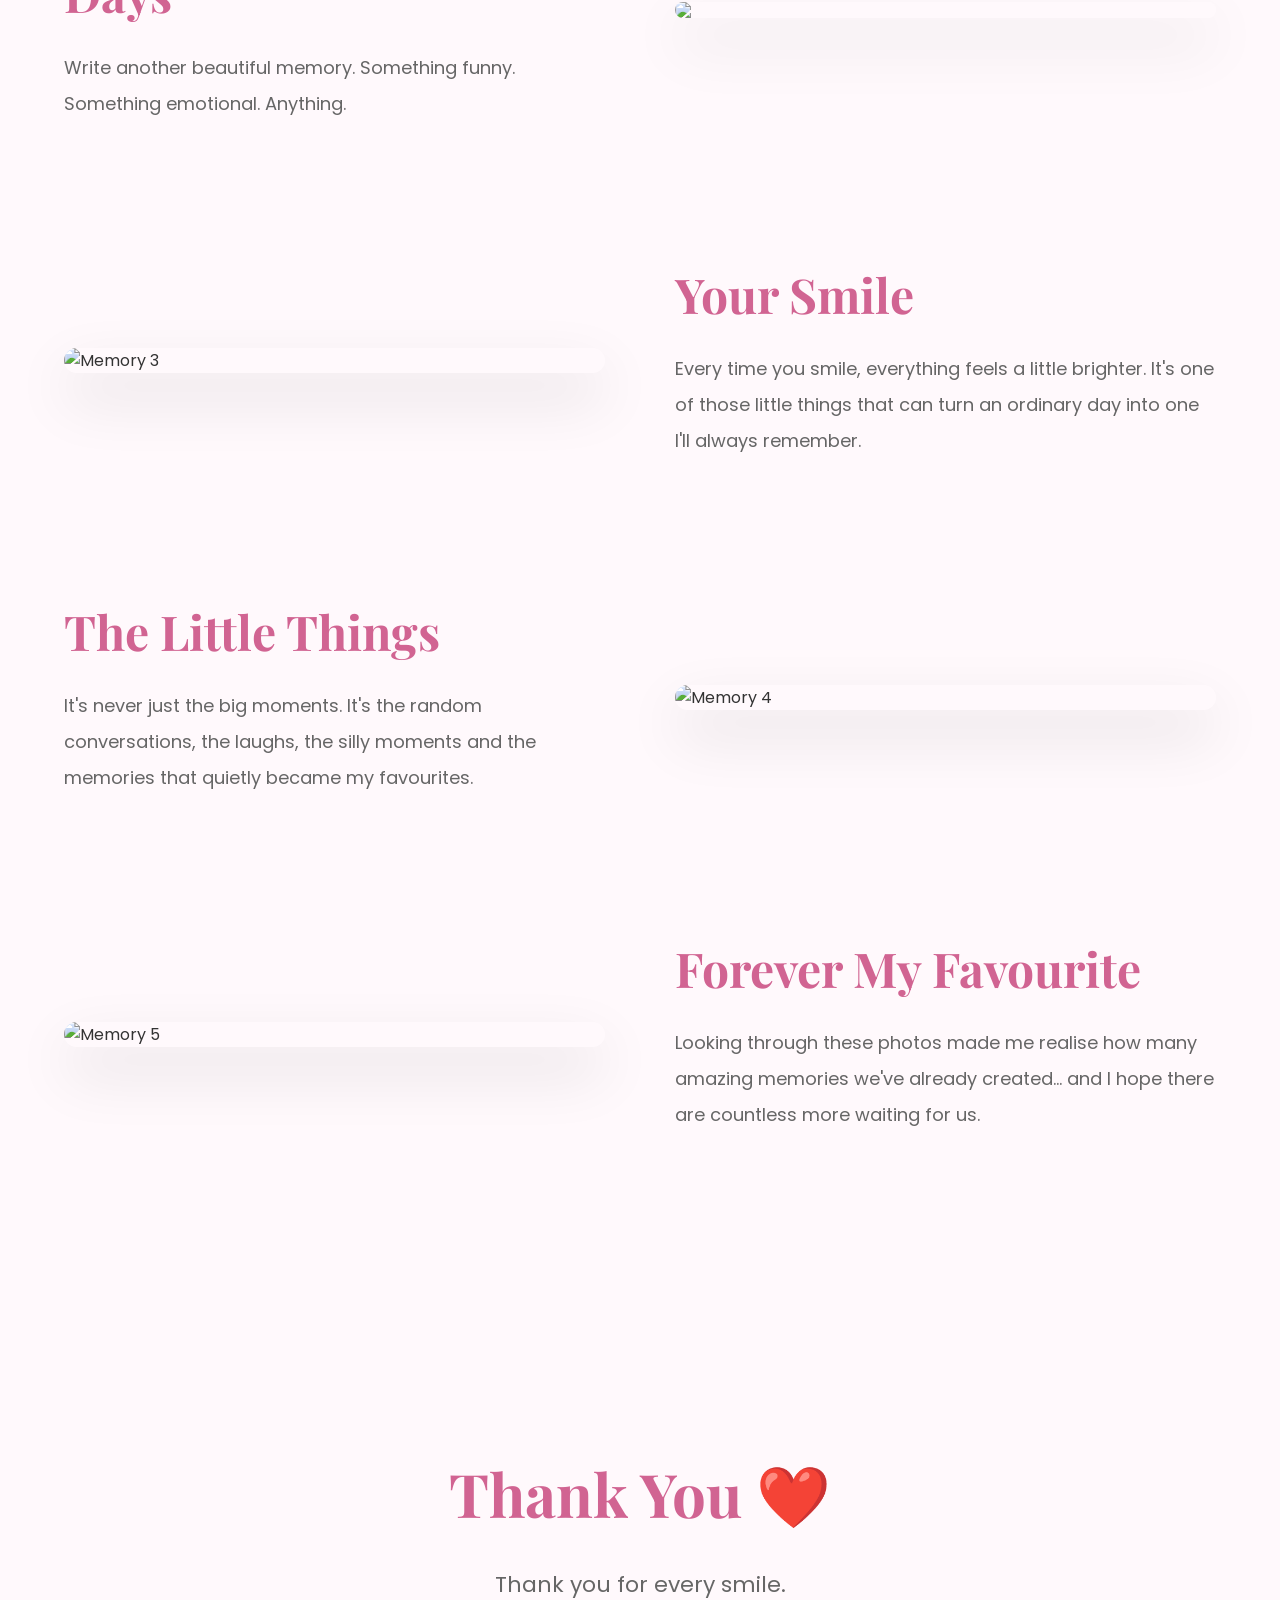
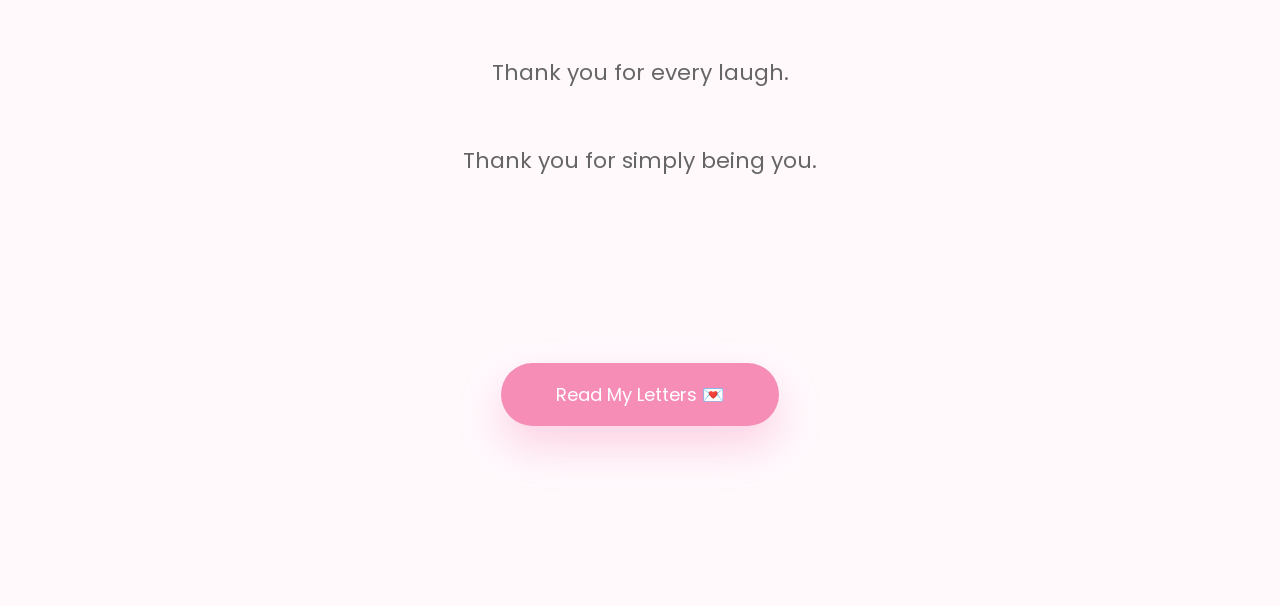
==== commit 6dd1ba7b: "initiate bday" ====
--- a/index.html
+++ b/index.html
@@ -1,153 +1,340 @@
 <!DOCTYPE html>
 <html lang="en">
+
 <head>
-    <meta charset="UTF-8">
-    <meta name="viewport" content="width=device-width, initial-scale=1.0">
-    <title>Happy Birthday Shayaali ❤️</title>
-
-    <!-- Fonts -->
-    <link rel="preconnect" href="https://fonts.googleapis.com">
-    <link rel="preconnect" href="https://fonts.gstatic.com" crossorigin>
-
-    <link href="https://fonts.googleapis.com/css2?family=Great+Vibes&family=Playfair+Display:wght@400;600;700&family=Poppins:wght@300;400;500;600&display=swap" rel="stylesheet">
-
-    <link rel="stylesheet" href="css/welcome.css">
+
+<meta charset="UTF-8">
+<meta name="viewport" content="width=device-width, initial-scale=1.0">
+
+<title>Happy Birthday Shayaali ❤️</title>
+
+<link rel="preconnect" href="https://fonts.googleapis.com">
+<link rel="preconnect" href="https://fonts.gstatic.com" crossorigin>
+
+<link href="https://fonts.googleapis.com/css2?family=Playfair+Display:wght@500;700&family=Poppins:wght@300;400;500&family=Dancing+Script:wght@700&display=swap" rel="stylesheet">
+
+<link rel="stylesheet" href="css/style.css">
+
 </head>
+
 <body>
 
-<!-- ================= LOADER ================= -->
-
-<div id="loader">
-
-    <div class="loader-heart">💖</div>
-
-    <h2>Creating Something Magical...</h2>
-
-    <div class="loading-bar">
-        <span></span>
-    </div>
-
-</div>
-
-<!-- =============== BACKGROUND ================= -->
-
-<div class="gradient-bg"></div>
-
-<div id="particles"></div>
-
-<!-- =============== MUSIC ================= -->
-
-<div class="music-player">
-
-    <button id="musicBtn">
-
-        ♫
-
-    </button>
-
-</div>
-
-<audio
-id="bgMusic"
-loop>
-
-<source src="The Neighbourhood - Reflections (Lyrics).mp3" type="audio/mpeg">
+<!-- Floating Hearts -->
+
+<div class="hearts"></div>
+
+<!-- Music -->
+
+<audio id="music" autoplay loop>
+
+<source src="assets/music/piano.mp3" type="audio/mp3">
 
 </audio>
 
-<!-- =============== MAIN ================= -->
-
-<section class="main">
-
-<div class="glass-card">
-
-    <h3 class="welcome">
-
-        Welcome 🌸
-
-    </h3>
-
-    <h1>
-
-        Shayaali's Birthday Surprise
-
-    </h1>
-
-    <!-- Countdown -->
-
-    <div class="countdown">
-
-        <div>
-
-            <span id="days">00</span>
-
-            <small>Days</small>
-
-        </div>
-
-        <div>
-
-            <span id="hours">00</span>
-
-            <small>Hours</small>
-
-        </div>
-
-        <div>
-
-            <span id="minutes">00</span>
-
-            <small>Minutes</small>
-
-        </div>
-
-        <div>
-
-            <span id="seconds">00</span>
-
-            <small>Seconds</small>
-
-        </div>
-
-    </div>
-
-    <p class="countText">
-
-        Until Your Birthday 🎂
+<!-- ===========================
+INTRO
+=========================== -->
+
+<section id="intro">
+
+<div class="introText">
+
+<p class="small">
+
+Hey...
+
+</p>
+
+<h1>
+
+Happy Birthday
+
+<span>
+
+Shayaali ❤️
+
+</span>
+
+</h1>
+
+<p class="sub">
+
+I made something special just for you.
+
+Keep scrolling...
+
+</p>
+
+</div>
+
+</section>
+
+<!-- ===========================
+CINEMATIC SLIDESHOW
+=========================== -->
+
+<section id="cinema">
+
+<div class="cinemaBox">
+
+<img
+id="cinemaImage"
+src="753328987_1960480861334328_7985111761395697710_n.jpg"
+alt="Photo">
+
+<h2 id="cinemaCaption">
+
+The Cutest Girl ❤️
+
+</h2>
+
+</div>
+
+</section>
+
+<!-- ===========================
+TRANSITION
+=========================== -->
+
+<section class="transition">
+
+<h2>
+
+Every picture...
+
+holds a memory.
+
+</h2>
+
+<p>
+
+Every smile.
+
+Every laugh.
+
+Every moment.
+
+Made this little surprise possible.
+
+</p>
+
+</section>
+
+<!-- ===========================
+STORY STARTS
+=========================== -->
+
+<section class="storyTitle">
+
+<h2>
+
+Our Story 🌸
+
+</h2>
+
+<p>
+
+Some memories deserve
+
+their own little place.
+
+</p>
+
+</section>
+
+<!-- ===========================
+MEMORY 1
+=========================== -->
+
+<section class="memory">
+
+<div class="image">
+
+<img src="assets/photos/21.jpg">
+
+</div>
+
+<div class="text">
+
+<h2>
+
+Our Beginning
+
+</h2>
+
+<p>
+
+Write your story here.
+
+How you met.
+
+Your first conversation.
+
+Anything you want.
+
+</p>
+
+</div>
+
+</section>
+
+<!-- ===========================
+MEMORY 2
+=========================== -->
+
+<section class="memory reverse">
+
+<div class="image">
+
+<img src="assets/photos/22.jpg">
+
+</div>
+
+<div class="text">
+
+<h2>
+
+One Of My Favourite Days
+
+</h2>
+
+<p>
+
+Write another beautiful memory.
+
+Something funny.
+
+Something emotional.
+
+Anything.
+
+</p>
+
+</div>
+
+</section>
+<!-- ===========================
+MEMORY 3
+=========================== -->
+
+<section class="memory">
+
+    <div class="image">
+
+        <img src="assets/photos/23.jpg" alt="Memory 3">
+
+    </div>
+
+    <div class="text">
+
+        <h2>Your Smile</h2>
+
+        <p>
+            Every time you smile, everything feels a little brighter.
+            It's one of those little things that can turn an ordinary day
+            into one I'll always remember.
+        </p>
+
+    </div>
+
+</section>
+
+<!-- ===========================
+MEMORY 4
+=========================== -->
+
+<section class="memory reverse">
+
+    <div class="image">
+
+        <img src="assets/photos/24.jpg" alt="Memory 4">
+
+    </div>
+
+    <div class="text">
+
+        <h2>The Little Things</h2>
+
+        <p>
+            It's never just the big moments.
+            It's the random conversations, the laughs,
+            the silly moments and the memories that quietly became my favourites.
+        </p>
+
+    </div>
+
+</section>
+
+<!-- ===========================
+MEMORY 5
+=========================== -->
+
+<section class="memory">
+
+    <div class="image">
+
+        <img src="assets/photos/25.jpg" alt="Memory 5">
+
+    </div>
+
+    <div class="text">
+
+        <h2>Forever My Favourite</h2>
+
+        <p>
+            Looking through these photos made me realise how many amazing
+            memories we've already created...
+            and I hope there are countless more waiting for us.
+        </p>
+
+    </div>
+
+</section>
+
+<!-- ===========================
+ENDING MESSAGE
+=========================== -->
+
+<section class="ending">
+
+    <h2>
+
+        Thank You ❤️
+
+    </h2>
+
+    <p>
+
+        Thank you for every smile.
+
+        <br><br>
+
+        Thank you for every laugh.
+
+        <br><br>
+
+        Thank you for simply being you.
 
     </p>
 
-    <!-- Password -->
-
-    <div class="password-box">
-
-        <input
-
-        type="password"
-
-        id="password"
-
-        placeholder="Enter Your Nickname">
-
-        <button id="unlock">
-
-            Unlock 💖
-
-        </button>
-
-    </div>
-
-    <p id="error"></p>
-
-</div>
-
-</section>
-
-<!-- Transition -->
-
-<div id="transition"></div>
-
-<script src="js/welcome.js"></script>
+</section>
+
+<!-- ===========================
+NEXT PAGE
+=========================== -->
+
+<section class="nextPage">
+
+    <a href="letters.html">
+
+        Read My Letters 💌
+
+    </a>
+
+</section>
+
+<script src="js/script.js"></script>
 
 </body>
+
 </html>
--- a/css/style.css
+++ b/css/style.css
@@ -0,0 +1,874 @@
+/* ==========================================
+   RESET
+========================================== */
+
+*{
+    margin:0;
+    padding:0;
+    box-sizing:border-box;
+}
+
+html{
+    scroll-behavior:smooth;
+}
+
+body{
+
+    font-family:'Poppins',sans-serif;
+
+    background:#fff9fc;
+
+    color:#333;
+
+    overflow-x:hidden;
+
+}
+
+/* ==========================================
+   BACKGROUND
+========================================== */
+
+body::before{
+
+    content:"";
+
+    position:fixed;
+
+    inset:0;
+
+    background:
+
+    linear-gradient(135deg,#fff8fb,#ffe8f2,#ffffff,#fff1f7);
+
+    background-size:300% 300%;
+
+    animation:bgMove 15s ease infinite;
+
+    z-index:-5;
+
+}
+
+@keyframes bgMove{
+
+0%{background-position:0% 50%;}
+
+50%{background-position:100% 50%;}
+
+100%{background-position:0% 50%;}
+
+}
+
+/* ==========================================
+   FLOATING HEARTS
+========================================== */
+
+.hearts{
+
+    position:fixed;
+
+    inset:0;
+
+    pointer-events:none;
+
+    overflow:hidden;
+
+    z-index:-1;
+
+}
+
+.heart{
+
+    position:absolute;
+
+    bottom:-40px;
+
+    animation:heartFloat linear forwards;
+
+    opacity:.7;
+
+}
+
+@keyframes heartFloat{
+
+0%{
+
+transform:translateY(0);
+
+opacity:0;
+
+}
+
+15%{
+
+opacity:1;
+
+}
+
+100%{
+
+transform:translateY(-120vh);
+
+opacity:0;
+
+}
+
+}
+
+/* ==========================================
+   INTRO
+========================================== */
+
+#intro{
+
+    height:100vh;
+
+    display:flex;
+
+    justify-content:center;
+
+    align-items:center;
+
+    text-align:center;
+
+    padding:20px;
+
+}
+
+.introText{
+
+    max-width:850px;
+
+}
+
+.small{
+
+    color:#e17ea6;
+
+    font-size:26px;
+
+    margin-bottom:20px;
+
+}
+
+.introText h1{
+
+    font-family:'Playfair Display',serif;
+
+    font-size:90px;
+
+    line-height:1.1;
+
+    color:#c75687;
+
+}
+
+.introText span{
+
+    display:block;
+
+    margin-top:10px;
+
+}
+
+.sub{
+
+    margin-top:30px;
+
+    font-size:22px;
+
+    line-height:1.8;
+
+    color:#666;
+
+}
+
+/* ==========================================
+   CINEMATIC SECTION
+========================================== */
+
+#cinema{
+
+    height:100vh;
+
+    display:flex;
+
+    justify-content:center;
+
+    align-items:center;
+
+    padding:40px;
+
+}
+
+.cinemaBox{
+
+    text-align:center;
+
+}
+
+#cinemaImage{
+
+    width:500px;
+
+    max-width:90vw;
+
+    border-radius:30px;
+
+    box-shadow:
+
+    0 25px 70px rgba(0,0,0,.15);
+
+    transition:1s;
+
+}
+
+#cinemaCaption{
+
+    margin-top:30px;
+
+    font-family:'Playfair Display';
+
+    font-size:40px;
+
+    color:#d16492;
+
+    transition:1s;
+
+}
+
+/* ==========================================
+   TRANSITION
+========================================== */
+
+.transition{
+
+    padding:180px 10%;
+
+    text-align:center;
+
+}
+
+.transition h2{
+
+    font-size:60px;
+
+    font-family:'Playfair Display';
+
+    color:#d16492;
+
+    margin-bottom:25px;
+
+}
+
+.transition p{
+
+    max-width:850px;
+
+    margin:auto;
+
+    font-size:22px;
+
+    line-height:2;
+
+    color:#666;
+
+}
+
+/* ==========================================
+   STORY TITLE
+========================================== */
+
+.storyTitle{
+
+    text-align:center;
+
+    padding:100px 20px;
+
+}
+
+.storyTitle h2{
+
+    font-size:70px;
+
+    color:#d16492;
+
+    font-family:'Playfair Display';
+
+}
+
+.storyTitle p{
+
+    margin-top:20px;
+
+    font-size:22px;
+
+    color:#666;
+
+}
+/* ==========================================
+   MEMORY SECTIONS
+========================================== */
+
+.memory{
+
+    width:90%;
+    max-width:1200px;
+
+    margin:140px auto;
+
+    display:flex;
+
+    align-items:center;
+
+    justify-content:space-between;
+
+    gap:70px;
+
+}
+
+.memory.reverse{
+
+    flex-direction:row-reverse;
+
+}
+
+.image{
+
+    flex:1;
+
+}
+
+.image img{
+
+    width:100%;
+
+    border-radius:28px;
+
+    display:block;
+
+    box-shadow:0 25px 60px rgba(0,0,0,.12);
+
+    transition:.6s;
+
+}
+
+.image img:hover{
+
+    transform:scale(1.03);
+
+}
+
+.text{
+
+    flex:1;
+
+}
+
+.text h2{
+
+    font-family:'Playfair Display',serif;
+
+    font-size:48px;
+
+    color:#d16492;
+
+    margin-bottom:25px;
+
+}
+
+.text p{
+
+    font-size:18px;
+
+    line-height:2;
+
+    color:#666;
+
+}
+
+/* ==========================================
+   ENDING
+========================================== */
+
+.ending{
+
+    text-align:center;
+
+    padding:180px 20px;
+
+}
+
+.ending h2{
+
+    font-family:'Playfair Display';
+
+    font-size:60px;
+
+    color:#d16492;
+
+    margin-bottom:30px;
+
+}
+
+.ending p{
+
+    font-size:22px;
+
+    line-height:2;
+
+    color:#666;
+
+}
+
+/* ==========================================
+   BUTTON
+========================================== */
+
+.nextPage{
+
+    text-align:center;
+
+    padding-bottom:180px;
+
+}
+
+.nextPage a{
+
+    display:inline-block;
+
+    padding:18px 55px;
+
+    background:#f58db7;
+
+    color:white;
+
+    text-decoration:none;
+
+    border-radius:60px;
+
+    font-size:18px;
+
+    transition:.4s;
+
+    box-shadow:0 20px 40px rgba(245,141,183,.35);
+
+}
+
+.nextPage a:hover{
+
+    transform:translateY(-6px);
+
+    background:#eb6fa4;
+
+}
+
+/* ==========================================
+   FADE ANIMATION
+========================================== */
+
+.fade{
+
+    opacity:0;
+
+    transform:translateY(60px);
+
+    transition:1s ease;
+
+}
+
+.fade.show{
+
+    opacity:1;
+
+    transform:translateY(0);
+
+}
+
+/* ==========================================
+   IMAGE + CAPTION FADE
+========================================== */
+
+#cinemaImage,
+#cinemaCaption{
+
+    transition:opacity .8s ease,
+               transform .8s ease;
+
+}
+
+/* ==========================================
+   MOBILE
+========================================== */
+
+@media(max-width:900px){
+
+.introText h1{
+
+    font-size:56px;
+
+}
+
+.transition h2{
+
+    font-size:42px;
+
+}
+
+.storyTitle h2{
+
+    font-size:46px;
+
+}
+
+.memory{
+
+    flex-direction:column;
+
+    text-align:center;
+
+    gap:40px;
+
+}
+
+.memory.reverse{
+
+    flex-direction:column;
+
+}
+
+.text h2{
+
+    font-size:34px;
+
+}
+
+.text p{
+
+    font-size:16px;
+
+}
+
+.ending h2{
+
+    font-size:42px;
+
+}
+
+.ending p{
+
+    font-size:18px;
+
+}
+
+#cinemaImage{
+
+    width:100%;
+
+}
+
+#cinemaCaption{
+
+    font-size:28px;
+
+}
+
+}
+/* LETTER PAGE */
+
+.letterHero{
+
+height:60vh;
+
+display:flex;
+
+flex-direction:column;
+
+justify-content:center;
+
+align-items:center;
+
+text-align:center;
+
+padding:20px;
+
+}
+
+.letterHero h1{
+
+font-family:'Playfair Display';
+
+font-size:70px;
+
+color:#d16492;
+
+}
+
+.letterHero p{
+
+margin-top:20px;
+
+font-size:20px;
+
+color:#666;
+
+}
+
+.letterCard{
+
+width:90%;
+
+max-width:850px;
+
+margin:80px auto;
+
+background:white;
+
+padding:60px;
+
+border-radius:30px;
+
+box-shadow:0 20px 60px rgba(0,0,0,.08);
+
+}
+
+.letterCard h2{
+
+font-family:'Dancing Script';
+
+font-size:48px;
+
+color:#d16492;
+
+margin-bottom:25px;
+
+}
+
+.letterCard p{
+
+font-size:18px;
+
+line-height:2;
+
+color:#555;
+
+}
+
+@media(max-width:900px){
+
+.letterHero h1{
+
+font-size:45px;
+
+}
+
+.letterCard{
+
+padding:35px;
+
+}
+
+.letterCard h2{
+
+font-size:36px;
+
+}
+
+}
+/* ===========================
+FINAL PAGE
+=========================== */
+
+.finalHero{
+
+height:100vh;
+
+display:flex;
+
+flex-direction:column;
+
+justify-content:center;
+
+align-items:center;
+
+text-align:center;
+
+}
+
+.finalHero h1{
+
+font-family:'Playfair Display';
+
+font-size:72px;
+
+color:#d16492;
+
+}
+
+.finalHero p{
+
+margin:20px 0 40px;
+
+font-size:22px;
+
+color:#666;
+
+}
+
+#gift{
+
+font-size:120px;
+
+cursor:pointer;
+
+transition:.5s;
+
+animation:floatGift 2s ease-in-out infinite;
+
+}
+
+#gift:hover{
+
+transform:scale(1.15);
+
+}
+
+@keyframes floatGift{
+
+50%{
+
+transform:translateY(-12px);
+
+}
+
+}
+
+#surprise{
+
+display:none;
+
+text-align:center;
+
+padding:120px 20px;
+
+}
+
+.finalPhoto{
+
+width:420px;
+
+max-width:90%;
+
+border-radius:30px;
+
+box-shadow:0 25px 60px rgba(0,0,0,.15);
+
+margin-bottom:40px;
+
+}
+
+#surprise h1{
+
+font-family:'Playfair Display';
+
+font-size:60px;
+
+color:#d16492;
+
+margin-bottom:25px;
+
+}
+
+#surprise p{
+
+max-width:700px;
+
+margin:auto;
+
+font-size:20px;
+
+line-height:2;
+
+color:#666;
+
+}
+
+#surprise a{
+
+display:inline-block;
+
+margin-top:50px;
+
+padding:18px 50px;
+
+background:#f58db7;
+
+color:white;
+
+text-decoration:none;
+
+border-radius:50px;
+
+transition:.4s;
+
+}
+
+#surprise a:hover{
+
+background:#ea6ca2;
+
+transform:translateY(-5px);
+
+}
+
+@media(max-width:900px){
+
+.finalHero h1{
+
+font-size:46px;
+
+}
+
+#surprise h1{
+
+font-size:40px;
+
+}
+
+#gift{
+
+font-size:90px;
+
+}
+
+}
+/* ===========================
+CONFETTI
+=========================== */
+
+.confetti{
+
+position:fixed;
+
+top:-20px;
+
+width:10px;
+
+height:18px;
+
+animation:fall 4s linear forwards;
+
+}
+
+@keyframes fall{
+
+to{
+
+transform:
+
+translateY(120vh)
+
+rotate(720deg);
+
+}
+
+}
